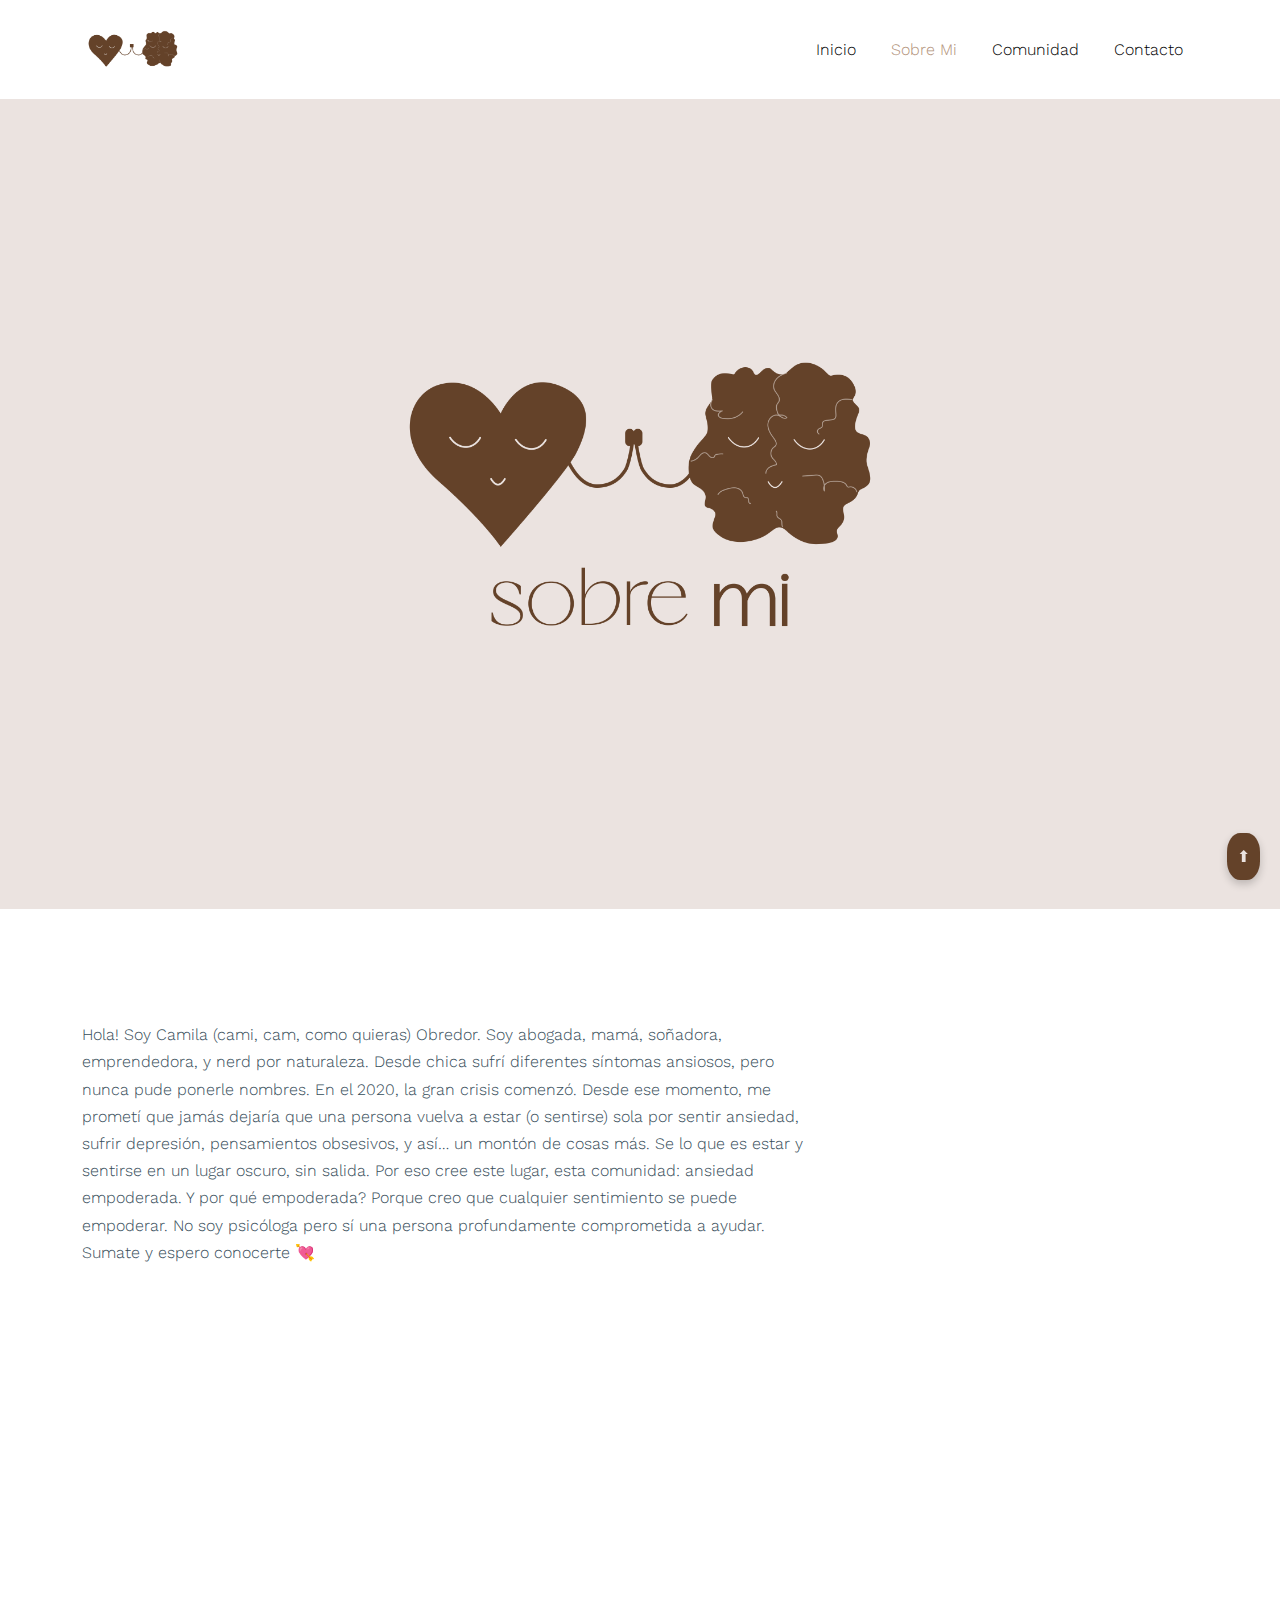
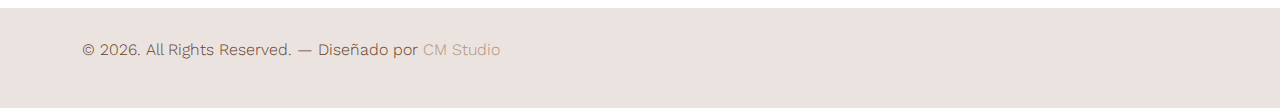
==== about.html @ 8dd6558b "first commit" ====
<!doctype html>
<html lang="en">

<head>
  <title>Ansiedad Empoderada - Sobre Mi</title>
  <meta charset="utf-8">
  <meta name="viewport" content="width=device-width, initial-scale=1, shrink-to-fit=no">

  <link href="https://fonts.googleapis.com/css?family=Work+Sans:400,700,900&display=swap" rel="stylesheet">

  <link rel="stylesheet" href="fonts/icomoon/style.css">

  <link rel="stylesheet" href="css/bootstrap.min.css">
  <link rel="stylesheet" href="css/bootstrap-datepicker.css">
  <link rel="stylesheet" href="css/jquery.fancybox.min.css">
  <link rel="stylesheet" href="css/owl.carousel.min.css">
  <link rel="stylesheet" href="css/owl.theme.default.min.css">
  <link rel="stylesheet" href="fonts/flaticon/font/flaticon.css">
  <link rel="stylesheet" href="css/aos.css">

  <link href="https://cdn.jsdelivr.net/npm/bootstrap@5.3.0-alpha1/dist/css/bootstrap.min.css" rel="stylesheet">

  <!-- MAIN CSS -->
  <link rel="stylesheet" href="css/style.css">

</head>

<body data-spy="scroll" data-target=".site-navbar-target" data-offset="300">


  <div class="site-wrap" id="home-section">

    <div class="site-mobile-menu site-navbar-target">
      <div class="site-mobile-menu-header">
        <div class="site-mobile-menu-close mt-3">
          <span class="icon-close2 js-menu-toggle"></span>
        </div>
      </div>
      <div class="site-mobile-menu-body"></div>
    </div>



    <header class="site-navbar site-navbar-target" role="banner">

      <div class="container">
        <div class="row align-items-center position-relative">

          <div class="col-3 ">
            <div class="site-logo">
              <a href="index.html" class="font-weight-bold">
                <img src="images/png_Mesa de trabajo 1 copia 5-Photoroom.png" alt="Image" class="img-fluid">
              </a>
            </div>
          </div>

          <div class="col-9  text-right">


            <span class="d-inline-block d-lg-none"><a href="#"
                class="text-white site-menu-toggle js-menu-toggle py-5 text-white"><span
                  class="icon-menu h3 text-black"></span></a></span>



            <nav class="site-navigation text-right ml-auto d-none d-lg-block" role="navigation">
              <ul class="site-menu main-menu js-clone-nav ml-auto ">
                <li><a href="index.html" class="nav-link">Inicio</a></li>
                <li class="active"><a href="about.html" class="nav-link">Sobre Mi</a></li>
                <li><a href="comunidad.html" class="nav-link">Comunidad</a></li>
                <li><a href="contact.html" class="nav-link">Contacto</a></li>
              </ul>
            </nav>
          </div>


        </div>
      </div>

    </header>

    <section class="hero">
      <img class="hero-image1" src="./images/Logo final + variables_Mesa de trabajo 1 copia 18.png" alt="">
      
    </section>
    <button id="backToTopBtn" title="Volver arriba">⬆</button>

    <div class="site-section">
      <div class="container">
        <div class="row">
          <div class="col-md-8 blog-content">
          <!--   <p class="lead">Far far away, behind the word mountains, far from the countries Vokalia and Consonantia,
              there live the blind texts. Separated they live in Bookmarksgrove right at the coast of the Semantics, a
              large language ocean.</p> -->

            <blockquote>
              <p>Hola! Soy Camila (cami, cam, como quieras) Obredor. Soy abogada, mamá, soñadora, emprendedora, y nerd por naturaleza.
                Desde chica sufrí diferentes síntomas ansiosos, pero nunca pude ponerle nombres. En el 2020, la gran crisis comenzó. Desde ese momento, me prometí que jamás dejaría que una persona vuelva a estar (o sentirse) sola por sentir ansiedad, sufrir depresión, pensamientos obsesivos, y así… un montón de cosas más. 
                Se lo que es estar y sentirse en un lugar oscuro, sin salida. Por eso cree este lugar, esta comunidad: ansiedad empoderada. Y por qué empoderada? Porque creo que cualquier sentimiento se puede empoderar. 
                No soy psicóloga pero sí una persona profundamente comprometida a ayudar. Sumate y espero conocerte 💘</p>
            </blockquote>




          </div>

            <div class="col-md-4" data-aos="fade-right" id="carouselExample" class="carousel slide" data-bs-ride="carousel">
              <div class="carousel-inner">
                <div class="carousel-item active" data-bs-interval="5000">
                  <img src="./images/fotocami2.jpeg" class="d-block w-100" alt="...">
                </div>
                <div class="carousel-item" data-bs-interval="5000">
                  <img src="./images/fotocami4.jpeg" class="d-block w-100" alt="...">
                </div>
                <div class="carousel-item" data-bs-interval="5000">
                  <img src="./images/fotocami5.jpeg" class="d-block w-100" alt="...">
                </div>
              </div>
            </div>

          </div>
        </div>
      </div>
    </div>


    <footer>
      <div class="container">
        <div class="row">
          <!--<     <div class="col-lg-3">
            <h2 class="footer-heading mb-3">Instagram</h2>
            <div class="row">
              <div class="col-4 gal_col">
                <a href="#"><img src="images/insta_1.jpg" alt="Image" class="img-fluid"></a>
              </div>
              <div class="col-4 gal_col">
                <a href="#"><img src="images/insta_2.jpg" alt="Image" class="img-fluid"></a>
              </div>
              <div class="col-4 gal_col">
                <a href="#"><img src="images/insta_3.jpg" alt="Image" class="img-fluid"></a>
              </div>
              <div class="col-4 gal_col">
                <a href="#"><img src="images/insta_4.jpg" alt="Image" class="img-fluid"></a>
              </div>
              <div class="col-4 gal_col">
                <a href="#"><img src="images/insta_5.jpg" alt="Image" class="img-fluid"></a>
              </div>
              <div class="col-4 gal_col">
                <a href="#"><img src="images/insta_6.jpg" alt="Image" class="img-fluid"></a>
              </div>
            </div>
          </div>
          <div class="col-lg-8 ml-auto">
            <div class="row">
              <div class="col-lg-6 ml-auto">
                <h2 class="footer-heading mb-4">Quick Links</h2>
                <ul class="list-unstyled">
                  <li><a href="#">About Us</a></li>
                  <li><a href="#">Testimonials</a></li>
                  <li><a href="#">Terms of Service</a></li>
                  <li><a href="#">Privacy</a></li>
                  <li><a href="#">Contact Us</a></li>
                </ul>
              </div>
              <div class="col-lg-6">
                <h2 class="footer-heading mb-4">Newsletter</h2>
                <p>Lorem ipsum dolor sit amet, consectetur adipisicing elit. Nesciunt odio iure animi ullam quam, deleniti rem!</p>
                <form action="#" class="d-flex" class="subscribe">
                  <input type="text" class="form-control mr-3" placeholder="Email">
                  <input type="submit" value="Send" class="btn btn-primary">
                </form>
              </div>
              
            </div>
          </div>
        </div>
        <div class="row pt-5 mt-5 text-center">
          <div class="col-md-12">
            <div class="border-top pt-5">
              <p>-->
          <!-- Link back to Colorlib can't be removed. Template is licensed under CC BY 3.0. -->
          <p>&copy; <script>document.write(new Date().getFullYear());</script>. All Rights Reserved. — Diseñado por <a href="https://www.cmstudio.com.ar" target="_blank" rel="noopener noreferrer" class="cm-link">CM Studio</a></p>

        </div>
      </div>

  </div>
  </div>
  </footer>

  </div>

  <script src="js/jquery-3.3.1.min.js"></script>
  <script src="js/jquery-migrate-3.0.0.js"></script>
  <script src="js/popper.min.js"></script>
  <script src="js/bootstrap.min.js"></script>
  <script src="js/owl.carousel.min.js"></script>
  <script src="js/jquery.sticky.js"></script>
  <script src="js/jquery.waypoints.min.js"></script>
  <script src="js/jquery.animateNumber.min.js"></script>
  <script src="js/jquery.fancybox.min.js"></script>
  <script src="js/jquery.stellar.min.js"></script>
  <script src="js/jquery.easing.1.3.js"></script>
  <script src="js/bootstrap-datepicker.min.js"></script>
  <script src="js/isotope.pkgd.min.js"></script>
  <script src="js/aos.js"></script>

  <script src="https://cdn.jsdelivr.net/npm/bootstrap@5.3.0-alpha1/dist/js/bootstrap.bundle.min.js"></script>


  <script src="js/main.js"></script>

</body>

</html>
---- fonts/icomoon/style.css ----
@font-face {
  font-family: 'icomoon';
  src:  url('fonts/icomoon.eot?10si43');
  src:  url('fonts/icomoon.eot?10si43#iefix') format('embedded-opentype'),
    url('fonts/icomoon.ttf?10si43') format('truetype'),
    url('fonts/icomoon.woff?10si43') format('woff'),
    url('fonts/icomoon.svg?10si43#icomoon') format('svg');
  font-weight: normal;
  font-style: normal;
}

[class^="icon-"], [class*=" icon-"] {
  /* use !important to prevent issues with browser extensions that change fonts */
  font-family: 'icomoon' !important;
  speak: none;
  font-style: normal;
  font-weight: normal;
  font-variant: normal;
  text-transform: none;
  line-height: 1;

  /* Better Font Rendering =========== */
  -webkit-font-smoothing: antialiased;
  -moz-osx-font-smoothing: grayscale;
}

.icon-asterisk:before {
  content: "\f069";
}
.icon-plus:before {
  content: "\f067";
}
.icon-question:before {
  content: "\f128";
}
.icon-minus:before {
  content: "\f068";
}
.icon-glass:before {
  content: "\f000";
}
.icon-music:before {
  content: "\f001";
}
.icon-search:before {
  content: "\f002";
}
.icon-envelope-o:before {
  content: "\f003";
}
.icon-heart:before {
  content: "\f004";
}
.icon-star:before {
  content: "\f005";
}
.icon-star-o:before {
  content: "\f006";
}
.icon-user:before {
  content: "\f007";
}
.icon-film:before {
  content: "\f008";
}
.icon-th-large:before {
  content: "\f009";
}
.icon-th:before {
  content: "\f00a";
}
.icon-th-list:before {
  content: "\f00b";
}
.icon-check:before {
  content: "\f00c";
}
.icon-close:before {
  content: "\f00d";
}
.icon-remove:before {
  content: "\f00d";
}
.icon-times:before {
  content: "\f00d";
}
.icon-search-plus:before {
  content: "\f00e";
}
.icon-search-minus:before {
  content: "\f010";
}
.icon-power-off:before {
  content: "\f011";
}
.icon-signal:before {
  content: "\f012";
}
.icon-cog:before {
  content: "\f013";
}
.icon-gear:before {
  content: "\f013";
}
.icon-trash-o:before {
  content: "\f014";
}
.icon-home:before {
  content: "\f015";
}
.icon-file-o:before {
  content: "\f016";
}
.icon-clock-o:before {
  content: "\f017";
}
.icon-road:before {
  content: "\f018";
}
.icon-download:before {
  content: "\f019";
}
.icon-arrow-circle-o-down:before {
  content: "\f01a";
}
.icon-arrow-circle-o-up:before {
  content: "\f01b";
}
.icon-inbox:before {
  content: "\f01c";
}
.icon-play-circle-o:before {
  content: "\f01d";
}
.icon-repeat:before {
  content: "\f01e";
}
.icon-rotate-right:before {
  content: "\f01e";
}
.icon-refresh:before {
  content: "\f021";
}
.icon-list-alt:before {
  content: "\f022";
}
.icon-lock:before {
  content: "\f023";
}
.icon-flag:before {
  content: "\f024";
}
.icon-headphones:before {
  content: "\f025";
}
.icon-volume-off:before {
  content: "\f026";
}
.icon-volume-down:before {
  content: "\f027";
}
.icon-volume-up:before {
  content: "\f028";
}
.icon-qrcode:before {
  content: "\f029";
}
.icon-barcode:before {
  content: "\f02a";
}
.icon-tag:before {
  content: "\f02b";
}
.icon-tags:before {
  content: "\f02c";
}
.icon-book:before {
  content: "\f02d";
}
.icon-bookmark:before {
  content: "\f02e";
}
.icon-print:before {
  content: "\f02f";
}
.icon-camera:before {
  content: "\f030";
}
.icon-font:before {
  content: "\f031";
}
.icon-bold:before {
  content: "\f032";
}
.icon-italic:before {
  content: "\f033";
}
.icon-text-height:before {
  content: "\f034";
}
.icon-text-width:before {
  content: "\f035";
}
.icon-align-left:before {
  content: "\f036";
}
.icon-align-center:before {
  content: "\f037";
}
.icon-align-right:before {
  content: "\f038";
}
.icon-align-justify:before {
  content: "\f039";
}
.icon-list:before {
  content: "\f03a";
}
.icon-dedent:before {
  content: "\f03b";
}
.icon-outdent:before {
  content: "\f03b";
}
.icon-indent:before {
  content: "\f03c";
}
.icon-video-camera:before {
  content: "\f03d";
}
.icon-image:before {
  content: "\f03e";
}
.icon-photo:before {
  content: "\f03e";
}
.icon-picture-o:before {
  content: "\f03e";
}
.icon-pencil:before {
  content: "\f040";
}
.icon-map-marker:before {
  content: "\f041";
}
.icon-adjust:before {
  content: "\f042";
}
.icon-tint:before {
  content: "\f043";
}
.icon-edit:before {
  content: "\f044";
}
.icon-pencil-square-o:before {
  content: "\f044";
}
.icon-share-square-o:before {
  content: "\f045";
}
.icon-check-square-o:before {
  content: "\f046";
}
.icon-arrows:before {
  content: "\f047";
}
.icon-step-backward:before {
  content: "\f048";
}
.icon-fast-backward:before {
  content: "\f049";
}
.icon-backward:before {
  content: "\f04a";
}
.icon-play:before {
  content: "\f04b";
}
.icon-pause:before {
  content: "\f04c";
}
.icon-stop:before {
  content: "\f04d";
}
.icon-forward:before {
  content: "\f04e";
}
.icon-fast-forward:before {
  content: "\f050";
}
.icon-step-forward:before {
  content: "\f051";
}
.icon-eject:before {
  content: "\f052";
}
.icon-chevron-left:before {
  content: "\f053";
}
.icon-chevron-right:before {
  content: "\f054";
}
.icon-plus-circle:before {
  content: "\f055";
}
.icon-minus-circle:before {
  content: "\f056";
}
.icon-times-circle:before {
  content: "\f057";
}
.icon-check-circle:before {
  content: "\f058";
}
.icon-question-circle:before {
  content: "\f059";
}
.icon-info-circle:before {
  content: "\f05a";
}
.icon-crosshairs:before {
  content: "\f05b";
}
.icon-times-circle-o:before {
  content: "\f05c";
}
.icon-check-circle-o:before {
  content: "\f05d";
}
.icon-ban:before {
  content: "\f05e";
}
.icon-arrow-left:before {
  content: "\f060";
}
.icon-arrow-right:before {
  content: "\f061";
}
.icon-arrow-up:before {
  content: "\f062";
}
.icon-arrow-down:before {
  content: "\f063";
}
.icon-mail-forward:before {
  content: "\f064";
}
.icon-share:before {
  content: "\f064";
}
.icon-expand:before {
  content: "\f065";
}
.icon-compress:before {
  content: "\f066";
}
.icon-exclamation-circle:before {
  content: "\f06a";
}
.icon-gift:before {
  content: "\f06b";
}
.icon-leaf:before {
  content: "\f06c";
}
.icon-fire:before {
  content: "\f06d";
}
.icon-eye:before {
  content: "\f06e";
}
.icon-eye-slash:before {
  content: "\f070";
}
.icon-exclamation-triangle:before {
  content: "\f071";
}
.icon-warning:before {
  content: "\f071";
}
.icon-plane:before {
  content: "\f072";
}
.icon-calendar:before {
  content: "\f073";
}
.icon-random:before {
  content: "\f074";
}
.icon-comment:before {
  content: "\f075";
}
.icon-magnet:before {
  content: "\f076";
}
.icon-chevron-up:before {
  content: "\f077";
}
.icon-chevron-down:before {
  content: "\f078";
}
.icon-retweet:before {
  content: "\f079";
}
.icon-shopping-cart:before {
  content: "\f07a";
}
.icon-folder:before {
  content: "\f07b";
}
.icon-folder-open:before {
  content: "\f07c";
}
.icon-arrows-v:before {
  content: "\f07d";
}
.icon-arrows-h:before {
  content: "\f07e";
}
.icon-bar-chart:before {
  content: "\f080";
}
.icon-bar-chart-o:before {
  content: "\f080";
}
.icon-twitter-square:before {
  content: "\f081";
}
.icon-facebook-square:before {
  content: "\f082";
}
.icon-camera-retro:before {
  content: "\f083";
}
.icon-key:before {
  content: "\f084";
}
.icon-cogs:before {
  content: "\f085";
}
.icon-gears:before {
  content: "\f085";
}
.icon-comments:before {
  content: "\f086";
}
.icon-thumbs-o-up:before {
  content: "\f087";
}
.icon-thumbs-o-down:before {
  content: "\f088";
}
.icon-star-half:before {
  content: "\f089";
}
.icon-heart-o:before {
  content: "\f08a";
}
.icon-sign-out:before {
  content: "\f08b";
}
.icon-linkedin-square:before {
  content: "\f08c";
}
.icon-thumb-tack:before {
  content: "\f08d";
}
.icon-external-link:before {
  content: "\f08e";
}
.icon-sign-in:before {
  content: "\f090";
}
.icon-trophy:before {
  content: "\f091";
}
.icon-github-square:before {
  content: "\f092";
}
.icon-upload:before {
  content: "\f093";
}
.icon-lemon-o:before {
  content: "\f094";
}
.icon-phone:before {
  content: "\f095";
}
.icon-square-o:before {
  content: "\f096";
}
.icon-bookmark-o:before {
  content: "\f097";
}
.icon-phone-square:before {
  content: "\f098";
}
.icon-twitter:before {
  content: "\f099";
}
.icon-facebook:before {
  content: "\f09a";
}
.icon-facebook-f:before {
  content: "\f09a";
}
.icon-github:before {
  content: "\f09b";
}
.icon-unlock:before {
  content: "\f09c";
}
.icon-credit-card:before {
  content: "\f09d";
}
.icon-feed:before {
  content: "\f09e";
}
.icon-rss:before {
  content: "\f09e";
}
.icon-hdd-o:before {
  content: "\f0a0";
}
.icon-bullhorn:before {
  content: "\f0a1";
}
.icon-bell-o:before {
  content: "\f0a2";
}
.icon-certificate:before {
  content: "\f0a3";
}
.icon-hand-o-right:before {
  content: "\f0a4";
}
.icon-hand-o-left:before {
  content: "\f0a5";
}
.icon-hand-o-up:before {
  content: "\f0a6";
}
.icon-hand-o-down:before {
  content: "\f0a7";
}
.icon-arrow-circle-left:before {
  content: "\f0a8";
}
.icon-arrow-circle-right:before {
  content: "\f0a9";
}
.icon-arrow-circle-up:before {
  content: "\f0aa";
}
.icon-arrow-circle-down:before {
  content: "\f0ab";
}
.icon-globe:before {
  content: "\f0ac";
}
.icon-wrench:before {
  content: "\f0ad";
}
.icon-tasks:before {
  content: "\f0ae";
}
.icon-filter:before {
  content: "\f0b0";
}
.icon-briefcase:before {
  content: "\f0b1";
}
.icon-arrows-alt:before {
  content: "\f0b2";
}
.icon-group:before {
  content: "\f0c0";
}
.icon-users:before {
  content: "\f0c0";
}
.icon-chain:before {
  content: "\f0c1";
}
.icon-link:before {
  content: "\f0c1";
}
.icon-cloud:before {
  content: "\f0c2";
}
.icon-flask:before {
  content: "\f0c3";
}
.icon-cut:before {
  content: "\f0c4";
}
.icon-scissors:before {
  content: "\f0c4";
}
.icon-copy:before {
  content: "\f0c5";
}
.icon-files-o:before {
  content: "\f0c5";
}
.icon-paperclip:before {
  content: "\f0c6";
}
.icon-floppy-o:before {
  content: "\f0c7";
}
.icon-save:before {
  content: "\f0c7";
}
.icon-square:before {
  content: "\f0c8";
}
.icon-bars:before {
  content: "\f0c9";
}
.icon-navicon:before {
  content: "\f0c9";
}
.icon-reorder:before {
  content: "\f0c9";
}
.icon-list-ul:before {
  content: "\f0ca";
}
.icon-list-ol:before {
  content: "\f0cb";
}
.icon-strikethrough:before {
  content: "\f0cc";
}
.icon-underline:before {
  content: "\f0cd";
}
.icon-table:before {
  content: "\f0ce";
}
.icon-magic:before {
  content: "\f0d0";
}
.icon-truck:before {
  content: "\f0d1";
}
.icon-pinterest:before {
  content: "\f0d2";
}
.icon-pinterest-square:before {
  content: "\f0d3";
}
.icon-google-plus-square:before {
  content: "\f0d4";
}
.icon-google-plus:before {
  content: "\f0d5";
}
.icon-money:before {
  content: "\f0d6";
}
.icon-caret-down:before {
  content: "\f0d7";
}
.icon-caret-up:before {
  content: "\f0d8";
}
.icon-caret-left:before {
  content: "\f0d9";
}
.icon-caret-right:before {
  content: "\f0da";
}
.icon-columns:before {
  content: "\f0db";
}
.icon-sort:before {
  content: "\f0dc";
}
.icon-unsorted:before {
  content: "\f0dc";
}
.icon-sort-desc:before {
  content: "\f0dd";
}
.icon-sort-down:before {
  content: "\f0dd";
}
.icon-sort-asc:before {
  content: "\f0de";
}
.icon-sort-up:before {
  content: "\f0de";
}
.icon-envelope:before {
  content: "\f0e0";
}
.icon-linkedin:before {
  content: "\f0e1";
}
.icon-rotate-left:before {
  content: "\f0e2";
}
.icon-undo:before {
  content: "\f0e2";
}
.icon-gavel:before {
  content: "\f0e3";
}
.icon-legal:before {
  content: "\f0e3";
}
.icon-dashboard:before {
  content: "\f0e4";
}
.icon-tachometer:before {
  content: "\f0e4";
}
.icon-comment-o:before {
  content: "\f0e5";
}
.icon-comments-o:before {
  content: "\f0e6";
}
.icon-bolt:before {
  content: "\f0e7";
}
.icon-flash:before {
  content: "\f0e7";
}
.icon-sitemap:before {
  content: "\f0e8";
}
.icon-umbrella:before {
  content: "\f0e9";
}
.icon-clipboard:before {
  content: "\f0ea";
}
.icon-paste:before {
  content: "\f0ea";
}
.icon-lightbulb-o:before {
  content: "\f0eb";
}
.icon-exchange:before {
  content: "\f0ec";
}
.icon-cloud-download:before {
  content: "\f0ed";
}
.icon-cloud-upload:before {
  content: "\f0ee";
}
.icon-user-md:before {
  content: "\f0f0";
}
.icon-stethoscope:before {
  content: "\f0f1";
}
.icon-suitcase:before {
  content: "\f0f2";
}
.icon-bell:before {
  content: "\f0f3";
}
.icon-coffee:before {
  content: "\f0f4";
}
.icon-cutlery:before {
  content: "\f0f5";
}
.icon-file-text-o:before {
  content: "\f0f6";
}
.icon-building-o:before {
  content: "\f0f7";
}
.icon-hospital-o:before {
  content: "\f0f8";
}
.icon-ambulance:before {
  content: "\f0f9";
}
.icon-medkit:before {
  content: "\f0fa";
}
.icon-fighter-jet:before {
  content: "\f0fb";
}
.icon-beer:before {
  content: "\f0fc";
}
.icon-h-square:before {
  content: "\f0fd";
}
.icon-plus-square:before {
  content: "\f0fe";
}
.icon-angle-double-left:before {
  content: "\f100";
}
.icon-angle-double-right:before {
  content: "\f101";
}
.icon-angle-double-up:before {
  content: "\f102";
}
.icon-angle-double-down:before {
  content: "\f103";
}
.icon-angle-left:before {
  content: "\f104";
}
.icon-angle-right:before {
  content: "\f105";
}
.icon-angle-up:before {
  content: "\f106";
}
.icon-angle-down:before {
  content: "\f107";
}
.icon-desktop:before {
  content: "\f108";
}
.icon-laptop:before {
  content: "\f109";
}
.icon-tablet:before {
  content: "\f10a";
}
.icon-mobile:before {
  content: "\f10b";
}
.icon-mobile-phone:before {
  content: "\f10b";
}
.icon-circle-o:before {
  content: "\f10c";
}
.icon-quote-left:before {
  content: "\f10d";
}
.icon-quote-right:before {
  content: "\f10e";
}
.icon-spinner:before {
  content: "\f110";
}
.icon-circle:before {
  content: "\f111";
}
.icon-mail-reply:before {
  content: "\f112";
}
.icon-reply:before {
  content: "\f112";
}
.icon-github-alt:before {
  content: "\f113";
}
.icon-folder-o:before {
  content: "\f114";
}
.icon-folder-open-o:before {
  content: "\f115";
}
.icon-smile-o:before {
  content: "\f118";
}
.icon-frown-o:before {
  content: "\f119";
}
.icon-meh-o:before {
  content: "\f11a";
}
.icon-gamepad:before {
  content: "\f11b";
}
.icon-keyboard-o:before {
  content: "\f11c";
}
.icon-flag-o:before {
  content: "\f11d";
}
.icon-flag-checkered:before {
  content: "\f11e";
}
.icon-terminal:before {
  content: "\f120";
}
.icon-code:before {
  content: "\f121";
}
.icon-mail-reply-all:before {
  content: "\f122";
}
.icon-reply-all:before {
  content: "\f122";
}
.icon-star-half-empty:before {
  content: "\f123";
}
.icon-star-half-full:before {
  content: "\f123";
}
.icon-star-half-o:before {
  content: "\f123";
}
.icon-location-arrow:before {
  content: "\f124";
}
.icon-crop:before {
  content: "\f125";
}
.icon-code-fork:before {
  content: "\f126";
}
.icon-chain-broken:before {
  content: "\f127";
}
.icon-unlink:before {
  content: "\f127";
}
.icon-info:before {
  content: "\f129";
}
.icon-exclamation:before {
  content: "\f12a";
}
.icon-superscript:before {
  content: "\f12b";
}
.icon-subscript:before {
  content: "\f12c";
}
.icon-eraser:before {
  content: "\f12d";
}
.icon-puzzle-piece:before {
  content: "\f12e";
}
.icon-microphone:before {
  content: "\f130";
}
.icon-microphone-slash:before {
  content: "\f131";
}
.icon-shield:before {
  content: "\f132";
}
.icon-calendar-o:before {
  content: "\f133";
}
.icon-fire-extinguisher:before {
  content: "\f134";
}
.icon-rocket:before {
  content: "\f135";
}
.icon-maxcdn:before {
  content: "\f136";
}
.icon-chevron-circle-left:before {
  content: "\f137";
}
.icon-chevron-circle-right:before {
  content: "\f138";
}
.icon-chevron-circle-up:before {
  content: "\f139";
}
.icon-chevron-circle-down:before {
  content: "\f13a";
}
.icon-html5:before {
  content: "\f13b";
}
.icon-css3:before {
  content: "\f13c";
}
.icon-anchor:before {
  content: "\f13d";
}
.icon-unlock-alt:before {
  content: "\f13e";
}
.icon-bullseye:before {
  content: "\f140";
}
.icon-ellipsis-h:before {
  content: "\f141";
}
.icon-ellipsis-v:before {
  content: "\f142";
}
.icon-rss-square:before {
  content: "\f143";
}
.icon-play-circle:before {
  content: "\f144";
}
.icon-ticket:before {
  content: "\f145";
}
.icon-minus-square:before {
  content: "\f146";
}
.icon-minus-square-o:before {
  content: "\f147";
}
.icon-level-up:before {
  content: "\f148";
}
.icon-level-down:before {
  content: "\f149";
}
.icon-check-square:before {
  content: "\f14a";
}
.icon-pencil-square:before {
  content: "\f14b";
}
.icon-external-link-square:before {
  content: "\f14c";
}
.icon-share-square:before {
  content: "\f14d";
}
.icon-compass:before {
  content: "\f14e";
}
.icon-caret-square-o-down:before {
  content: "\f150";
}
.icon-toggle-down:before {
  content: "\f150";
}
.icon-caret-square-o-up:before {
  content: "\f151";
}
.icon-toggle-up:before {
  content: "\f151";
}
.icon-caret-square-o-right:before {
  content: "\f152";
}
.icon-toggle-right:before {
  content: "\f152";
}
.icon-eur:before {
  content: "\f153";
}
.icon-euro:before {
  content: "\f153";
}
.icon-gbp:before {
  content: "\f154";
}
.icon-dollar:before {
  content: "\f155";
}
.icon-usd:before {
  content: "\f155";
}
.icon-inr:before {
  content: "\f156";
}
.icon-rupee:before {
  content: "\f156";
}
.icon-cny:before {
  content: "\f157";
}
.icon-jpy:before {
  content: "\f157";
}
.icon-rmb:before {
  content: "\f157";
}
.icon-yen:before {
  content: "\f157";
}
.icon-rouble:before {
  content: "\f158";
}
.icon-rub:before {
  content: "\f158";
}
.icon-ruble:before {
  content: "\f158";
}
.icon-krw:before {
  content: "\f159";
}
.icon-won:before {
  content: "\f159";
}
.icon-bitcoin:before {
  content: "\f15a";
}
.icon-btc:before {
  content: "\f15a";
}
.icon-file:before {
  content: "\f15b";
}
.icon-file-text:before {
  content: "\f15c";
}
.icon-sort-alpha-asc:before {
  content: "\f15d";
}
.icon-sort-alpha-desc:before {
  content: "\f15e";
}
.icon-sort-amount-asc:before {
  content: "\f160";
}
.icon-sort-amount-desc:before {
  content: "\f161";
}
.icon-sort-numeric-asc:before {
  content: "\f162";
}
.icon-sort-numeric-desc:before {
  content: "\f163";
}
.icon-thumbs-up:before {
  content: "\f164";
}
.icon-thumbs-down:before {
  content: "\f165";
}
.icon-youtube-square:before {
  content: "\f166";
}
.icon-youtube:before {
  content: "\f167";
}
.icon-xing:before {
  content: "\f168";
}
.icon-xing-square:before {
  content: "\f169";
}
.icon-youtube-play:before {
  content: "\f16a";
}
.icon-dropbox:before {
  content: "\f16b";
}
.icon-stack-overflow:before {
  content: "\f16c";
}
.icon-instagram:before {
  content: "\f16d";
}
.icon-flickr:before {
  content: "\f16e";
}
.icon-adn:before {
  content: "\f170";
}
.icon-bitbucket:before {
  content: "\f171";
}
.icon-bitbucket-square:before {
  content: "\f172";
}
.icon-tumblr:before {
  content: "\f173";
}
.icon-tumblr-square:before {
  content: "\f174";
}
.icon-long-arrow-down:before {
  content: "\f175";
}
.icon-long-arrow-up:before {
  content: "\f176";
}
.icon-long-arrow-left:before {
  content: "\f177";
}
.icon-long-arrow-right:before {
  content: "\f178";
}
.icon-apple:before {
  content: "\f179";
}
.icon-windows:before {
  content: "\f17a";
}
.icon-android:before {
  content: "\f17b";
}
.icon-linux:before {
  content: "\f17c";
}
.icon-dribbble:before {
  content: "\f17d";
}
.icon-skype:before {
  content: "\f17e";
}
.icon-foursquare:before {
  content: "\f180";
}
.icon-trello:before {
  content: "\f181";
}
.icon-female:before {
  content: "\f182";
}
.icon-male:before {
  content: "\f183";
}
.icon-gittip:before {
  content: "\f184";
}
.icon-gratipay:before {
  content: "\f184";
}
.icon-sun-o:before {
  content: "\f185";
}
.icon-moon-o:before {
  content: "\f186";
}
.icon-archive:before {
  content: "\f187";
}
.icon-bug:before {
  content: "\f188";
}
.icon-vk:before {
  content: "\f189";
}
.icon-weibo:before {
  content: "\f18a";
}
.icon-renren:before {
  content: "\f18b";
}
.icon-pagelines:before {
  content: "\f18c";
}
.icon-stack-exchange:before {
  content: "\f18d";
}
.icon-arrow-circle-o-right:before {
  content: "\f18e";
}
.icon-arrow-circle-o-left:before {
  content: "\f190";
}
.icon-caret-square-o-left:before {
  content: "\f191";
}
.icon-toggle-left:before {
  content: "\f191";
}
.icon-dot-circle-o:before {
  content: "\f192";
}
.icon-wheelchair:before {
  content: "\f193";
}
.icon-vimeo-square:before {
  content: "\f194";
}
.icon-try:before {
  content: "\f195";
}
.icon-turkish-lira:before {
  content: "\f195";
}
.icon-plus-square-o:before {
  content: "\f196";
}
.icon-space-shuttle:before {
  content: "\f197";
}
.icon-slack:before {
  content: "\f198";
}
.icon-envelope-square:before {
  content: "\f199";
}
.icon-wordpress:before {
  content: "\f19a";
}
.icon-openid:before {
  content: "\f19b";
}
.icon-bank:before {
  content: "\f19c";
}
.icon-institution:before {
  content: "\f19c";
}
.icon-university:before {
  content: "\f19c";
}
.icon-graduation-cap:before {
  content: "\f19d";
}
.icon-mortar-board:before {
  content: "\f19d";
}
.icon-yahoo:before {
  content: "\f19e";
}
.icon-google:before {
  content: "\f1a0";
}
.icon-reddit:before {
  content: "\f1a1";
}
.icon-reddit-square:before {
  content: "\f1a2";
}
.icon-stumbleupon-circle:before {
  content: "\f1a3";
}
.icon-stumbleupon:before {
  content: "\f1a4";
}
.icon-delicious:before {
  content: "\f1a5";
}
.icon-digg:before {
  content: "\f1a6";
}
.icon-pied-piper-pp:before {
  content: "\f1a7";
}
.icon-pied-piper-alt:before {
  content: "\f1a8";
}
.icon-drupal:before {
  content: "\f1a9";
}
.icon-joomla:before {
  content: "\f1aa";
}
.icon-language:before {
  content: "\f1ab";
}
.icon-fax:before {
  content: "\f1ac";
}
.icon-building:before {
  content: "\f1ad";
}
.icon-child:before {
  content: "\f1ae";
}
.icon-paw:before {
  content: "\f1b0";
}
.icon-spoon:before {
  content: "\f1b1";
}
.icon-cube:before {
  content: "\f1b2";
}
.icon-cubes:before {
  content: "\f1b3";
}
.icon-behance:before {
  content: "\f1b4";
}
.icon-behance-square:before {
  content: "\f1b5";
}
.icon-steam:before {
  content: "\f1b6";
}
.icon-steam-square:before {
  content: "\f1b7";
}
.icon-recycle:before {
  content: "\f1b8";
}
.icon-automobile:before {
  content: "\f1b9";
}
.icon-car:before {
  content: "\f1b9";
}
.icon-cab:before {
  content: "\f1ba";
}
.icon-taxi:before {
  content: "\f1ba";
}
.icon-tree:before {
  content: "\f1bb";
}
.icon-spotify:before {
  content: "\f1bc";
}
.icon-deviantart:before {
  content: "\f1bd";
}
.icon-soundcloud:before {
  content: "\f1be";
}
.icon-database:before {
  content: "\f1c0";
}
.icon-file-pdf-o:before {
  content: "\f1c1";
}
.icon-file-word-o:before {
  content: "\f1c2";
}
.icon-file-excel-o:before {
  content: "\f1c3";
}
.icon-file-powerpoint-o:before {
  content: "\f1c4";
}
.icon-file-image-o:before {
  content: "\f1c5";
}
.icon-file-photo-o:before {
  content: "\f1c5";
}
.icon-file-picture-o:before {
  content: "\f1c5";
}
.icon-file-archive-o:before {
  content: "\f1c6";
}
.icon-file-zip-o:before {
  content: "\f1c6";
}
.icon-file-audio-o:before {
  content: "\f1c7";
}
.icon-file-sound-o:before {
  content: "\f1c7";
}
.icon-file-movie-o:before {
  content: "\f1c8";
}
.icon-file-video-o:before {
  content: "\f1c8";
}
.icon-file-code-o:before {
  content: "\f1c9";
}
.icon-vine:before {
  content: "\f1ca";
}
.icon-codepen:before {
  content: "\f1cb";
}
.icon-jsfiddle:before {
  content: "\f1cc";
}
.icon-life-bouy:before {
  content: "\f1cd";
}
.icon-life-buoy:before {
  content: "\f1cd";
}
.icon-life-ring:before {
  content: "\f1cd";
}
.icon-life-saver:before {
  content: "\f1cd";
}
.icon-support:before {
  content: "\f1cd";
}
.icon-circle-o-notch:before {
  content: "\f1ce";
}
.icon-ra:before {
  content: "\f1d0";
}
.icon-rebel:before {
  content: "\f1d0";
}
.icon-resistance:before {
  content: "\f1d0";
}
.icon-empire:before {
  content: "\f1d1";
}
.icon-ge:before {
  content: "\f1d1";
}
.icon-git-square:before {
  content: "\f1d2";
}
.icon-git:before {
  content: "\f1d3";
}
.icon-hacker-news:before {
  content: "\f1d4";
}
.icon-y-combinator-square:before {
  content: "\f1d4";
}
.icon-yc-square:before {
  content: "\f1d4";
}
.icon-tencent-weibo:before {
  content: "\f1d5";
}
.icon-qq:before {
  content: "\f1d6";
}
.icon-wechat:before {
  content: "\f1d7";
}
.icon-weixin:before {
  content: "\f1d7";
}
.icon-paper-plane:before {
  content: "\f1d8";
}
.icon-send:before {
  content: "\f1d8";
}
.icon-paper-plane-o:before {
  content: "\f1d9";
}
.icon-send-o:before {
  content: "\f1d9";
}
.icon-history:before {
  content: "\f1da";
}
.icon-circle-thin:before {
  content: "\f1db";
}
.icon-header:before {
  content: "\f1dc";
}
.icon-paragraph:before {
  content: "\f1dd";
}
.icon-sliders:before {
  content: "\f1de";
}
.icon-share-alt:before {
  content: "\f1e0";
}
.icon-share-alt-square:before {
  content: "\f1e1";
}
.icon-bomb:before {
  content: "\f1e2";
}
.icon-futbol-o:before {
  content: "\f1e3";
}
.icon-soccer-ball-o:before {
  content: "\f1e3";
}
.icon-tty:before {
  content: "\f1e4";
}
.icon-binoculars:before {
  content: "\f1e5";
}
.icon-plug:before {
  content: "\f1e6";
}
.icon-slideshare:before {
  content: "\f1e7";
}
.icon-twitch:before {
  content: "\f1e8";
}
.icon-yelp:before {
  content: "\f1e9";
}
.icon-newspaper-o:before {
  content: "\f1ea";
}
.icon-wifi:before {
  content: "\f1eb";
}
.icon-calculator:before {
  content: "\f1ec";
}
.icon-paypal:before {
  content: "\f1ed";
}
.icon-google-wallet:before {
  content: "\f1ee";
}
.icon-cc-visa:before {
  content: "\f1f0";
}
.icon-cc-mastercard:before {
  content: "\f1f1";
}
.icon-cc-discover:before {
  content: "\f1f2";
}
.icon-cc-amex:before {
  content: "\f1f3";
}
.icon-cc-paypal:before {
  content: "\f1f4";
}
.icon-cc-stripe:before {
  content: "\f1f5";
}
.icon-bell-slash:before {
  content: "\f1f6";
}
.icon-bell-slash-o:before {
  content: "\f1f7";
}
.icon-trash:before {
  content: "\f1f8";
}
.icon-copyright:before {
  content: "\f1f9";
}
.icon-at:before {
  content: "\f1fa";
}
.icon-eyedropper:before {
  content: "\f1fb";
}
.icon-paint-brush:before {
  content: "\f1fc";
}
.icon-birthday-cake:before {
  content: "\f1fd";
}
.icon-area-chart:before {
  content: "\f1fe";
}
.icon-pie-chart:before {
  content: "\f200";
}
.icon-line-chart:before {
  content: "\f201";
}
.icon-lastfm:before {
  content: "\f202";
}
.icon-lastfm-square:before {
  content: "\f203";
}
.icon-toggle-off:before {
  content: "\f204";
}
.icon-toggle-on:before {
  content: "\f205";
}
.icon-bicycle:before {
  content: "\f206";
}
.icon-bus:before {
  content: "\f207";
}
.icon-ioxhost:before {
  content: "\f208";
}
.icon-angellist:before {
  content: "\f209";
}
.icon-cc:before {
  content: "\f20a";
}
.icon-ils:before {
  content: "\f20b";
}
.icon-shekel:before {
  content: "\f20b";
}
.icon-sheqel:before {
  content: "\f20b";
}
.icon-meanpath:before {
  content: "\f20c";
}
.icon-buysellads:before {
  content: "\f20d";
}
.icon-connectdevelop:before {
  content: "\f20e";
}
.icon-dashcube:before {
  content: "\f210";
}
.icon-forumbee:before {
  content: "\f211";
}
.icon-leanpub:before {
  content: "\f212";
}
.icon-sellsy:before {
  content: "\f213";
}
.icon-shirtsinbulk:before {
  content: "\f214";
}
.icon-simplybuilt:before {
  content: "\f215";
}
.icon-skyatlas:before {
  content: "\f216";
}
.icon-cart-plus:before {
  content: "\f217";
}
.icon-cart-arrow-down:before {
  content: "\f218";
}
.icon-diamond:before {
  content: "\f219";
}
.icon-ship:before {
  content: "\f21a";
}
.icon-user-secret:before {
  content: "\f21b";
}
.icon-motorcycle:before {
  content: "\f21c";
}
.icon-street-view:before {
  content: "\f21d";
}
.icon-heartbeat:before {
  content: "\f21e";
}
.icon-venus:before {
  content: "\f221";
}
.icon-mars:before {
  content: "\f222";
}
.icon-mercury:before {
  content: "\f223";
}
.icon-intersex:before {
  content: "\f224";
}
.icon-transgender:before {
  content: "\f224";
}
.icon-transgender-alt:before {
  content: "\f225";
}
.icon-venus-double:before {
  content: "\f226";
}
.icon-mars-double:before {
  content: "\f227";
}
.icon-venus-mars:before {
  content: "\f228";
}
.icon-mars-stroke:before {
  content: "\f229";
}
.icon-mars-stroke-v:before {
  content: "\f22a";
}
.icon-mars-stroke-h:before {
  content: "\f22b";
}
.icon-neuter:before {
  content: "\f22c";
}
.icon-genderless:before {
  content: "\f22d";
}
.icon-facebook-official:before {
  content: "\f230";
}
.icon-pinterest-p:before {
  content: "\f231";
}
.icon-whatsapp:before {
  content: "\f232";
}
.icon-server:before {
  content: "\f233";
}
.icon-user-plus:before {
  content: "\f234";
}
.icon-user-times:before {
  content: "\f235";
}
.icon-bed:before {
  content: "\f236";
}
.icon-hotel:before {
  content: "\f236";
}
.icon-viacoin:before {
  content: "\f237";
}
.icon-train:before {
  content: "\f238";
}
.icon-subway:before {
  content: "\f239";
}
.icon-medium:before {
  content: "\f23a";
}
.icon-y-combinator:before {
  content: "\f23b";
}
.icon-yc:before {
  content: "\f23b";
}
.icon-optin-monster:before {
  content: "\f23c";
}
.icon-opencart:before {
  content: "\f23d";
}
.icon-expeditedssl:before {
  content: "\f23e";
}
.icon-battery:before {
  content: "\f240";
}
.icon-battery-4:before {
  content: "\f240";
}
.icon-battery-full:before {
  content: "\f240";
}
.icon-battery-3:before {
  content: "\f241";
}
.icon-battery-three-quarters:before {
  content: "\f241";
}
.icon-battery-2:before {
  content: "\f242";
}
.icon-battery-half:before {
  content: "\f242";
}
.icon-battery-1:before {
  content: "\f243";
}
.icon-battery-quarter:before {
  content: "\f243";
}
.icon-battery-0:before {
  content: "\f244";
}
.icon-battery-empty:before {
  content: "\f244";
}
.icon-mouse-pointer:before {
  content: "\f245";
}
.icon-i-cursor:before {
  content: "\f246";
}
.icon-object-group:before {
  content: "\f247";
}
.icon-object-ungroup:before {
  content: "\f248";
}
.icon-sticky-note:before {
  content: "\f249";
}
.icon-sticky-note-o:before {
  content: "\f24a";
}
.icon-cc-jcb:before {
  content: "\f24b";
}
.icon-cc-diners-club:before {
  content: "\f24c";
}
.icon-clone:before {
  content: "\f24d";
}
.icon-balance-scale:before {
  content: "\f24e";
}
.icon-hourglass-o:before {
  content: "\f250";
}
.icon-hourglass-1:before {
  content: "\f251";
}
.icon-hourglass-start:before {
  content: "\f251";
}
.icon-hourglass-2:before {
  content: "\f252";
}
.icon-hourglass-half:before {
  content: "\f252";
}
.icon-hourglass-3:before {
  content: "\f253";
}
.icon-hourglass-end:before {
  content: "\f253";
}
.icon-hourglass:before {
  content: "\f254";
}
.icon-hand-grab-o:before {
  content: "\f255";
}
.icon-hand-rock-o:before {
  content: "\f255";
}
.icon-hand-paper-o:before {
  content: "\f256";
}
.icon-hand-stop-o:before {
  content: "\f256";
}
.icon-hand-scissors-o:before {
  content: "\f257";
}
.icon-hand-lizard-o:before {
  content: "\f258";
}
.icon-hand-spock-o:before {
  content: "\f259";
}
.icon-hand-pointer-o:before {
  content: "\f25a";
}
.icon-hand-peace-o:before {
  content: "\f25b";
}
.icon-trademark:before {
  content: "\f25c";
}
.icon-registered:before {
  content: "\f25d";
}
.icon-creative-commons:before {
  content: "\f25e";
}
.icon-gg:before {
  content: "\f260";
}
.icon-gg-circle:before {
  content: "\f261";
}
.icon-tripadvisor:before {
  content: "\f262";
}
.icon-odnoklassniki:before {
  content: "\f263";
}
.icon-odnoklassniki-square:before {
  content: "\f264";
}
.icon-get-pocket:before {
  content: "\f265";
}
.icon-wikipedia-w:before {
  content: "\f266";
}
.icon-safari:before {
  content: "\f267";
}
.icon-chrome:before {
  content: "\f268";
}
.icon-firefox:before {
  content: "\f269";
}
.icon-opera:before {
  content: "\f26a";
}
.icon-internet-explorer:before {
  content: "\f26b";
}
.icon-television:before {
  content: "\f26c";
}
.icon-tv:before {
  content: "\f26c";
}
.icon-contao:before {
  content: "\f26d";
}
.icon-500px:before {
  content: "\f26e";
}
.icon-amazon:before {
  content: "\f270";
}
.icon-calendar-plus-o:before {
  content: "\f271";
}
.icon-calendar-minus-o:before {
  content: "\f272";
}
.icon-calendar-times-o:before {
  content: "\f273";
}
.icon-calendar-check-o:before {
  content: "\f274";
}
.icon-industry:before {
  content: "\f275";
}
.icon-map-pin:before {
  content: "\f276";
}
.icon-map-signs:before {
  content: "\f277";
}
.icon-map-o:before {
  content: "\f278";
}
.icon-map:before {
  content: "\f279";
}
.icon-commenting:before {
  content: "\f27a";
}
.icon-commenting-o:before {
  content: "\f27b";
}
.icon-houzz:before {
  content: "\f27c";
}
.icon-vimeo:before {
  content: "\f27d";
}
.icon-black-tie:before {
  content: "\f27e";
}
.icon-fonticons:before {
  content: "\f280";
}
.icon-reddit-alien:before {
  content: "\f281";
}
.icon-edge:before {
  content: "\f282";
}
.icon-credit-card-alt:before {
  content: "\f283";
}
.icon-codiepie:before {
  content: "\f284";
}
.icon-modx:before {
  content: "\f285";
}
.icon-fort-awesome:before {
  content: "\f286";
}
.icon-usb:before {
  content: "\f287";
}
.icon-product-hunt:before {
  content: "\f288";
}
.icon-mixcloud:before {
  content: "\f289";
}
.icon-scribd:before {
  content: "\f28a";
}
.icon-pause-circle:before {
  content: "\f28b";
}
.icon-pause-circle-o:before {
  content: "\f28c";
}
.icon-stop-circle:before {
  content: "\f28d";
}
.icon-stop-circle-o:before {
  content: "\f28e";
}
.icon-shopping-bag:before {
  content: "\f290";
}
.icon-shopping-basket:before {
  content: "\f291";
}
.icon-hashtag:before {
  content: "\f292";
}
.icon-bluetooth:before {
  content: "\f293";
}
.icon-bluetooth-b:before {
  content: "\f294";
}
.icon-percent:before {
  content: "\f295";
}
.icon-gitlab:before {
  content: "\f296";
}
.icon-wpbeginner:before {
  content: "\f297";
}
.icon-wpforms:before {
  content: "\f298";
}
.icon-envira:before {
  content: "\f299";
}
.icon-universal-access:before {
  content: "\f29a";
}
.icon-wheelchair-alt:before {
  content: "\f29b";
}
.icon-question-circle-o:before {
  content: "\f29c";
}
.icon-blind:before {
  content: "\f29d";
}
.icon-audio-description:before {
  content: "\f29e";
}
.icon-volume-control-phone:before {
  content: "\f2a0";
}
.icon-braille:before {
  content: "\f2a1";
}
.icon-assistive-listening-systems:before {
  content: "\f2a2";
}
.icon-american-sign-language-interpreting:before {
  content: "\f2a3";
}
.icon-asl-interpreting:before {
  content: "\f2a3";
}
.icon-deaf:before {
  content: "\f2a4";
}
.icon-deafness:before {
  content: "\f2a4";
}
.icon-hard-of-hearing:before {
  content: "\f2a4";
}
.icon-glide:before {
  content: "\f2a5";
}
.icon-glide-g:before {
  content: "\f2a6";
}
.icon-sign-language:before {
  content: "\f2a7";
}
.icon-signing:before {
  content: "\f2a7";
}
.icon-low-vision:before {
  content: "\f2a8";
}
.icon-viadeo:before {
  content: "\f2a9";
}
.icon-viadeo-square:before {
  content: "\f2aa";
}
.icon-snapchat:before {
  content: "\f2ab";
}
.icon-snapchat-ghost:before {
  content: "\f2ac";
}
.icon-snapchat-square:before {
  content: "\f2ad";
}
.icon-pied-piper:before {
  content: "\f2ae";
}
.icon-first-order:before {
  content: "\f2b0";
}
.icon-yoast:before {
  content: "\f2b1";
}
.icon-themeisle:before {
  content: "\f2b2";
}
.icon-google-plus-circle:before {
  content: "\f2b3";
}
.icon-google-plus-official:before {
  content: "\f2b3";
}
.icon-fa:before {
  content: "\f2b4";
}
.icon-font-awesome:before {
  content: "\f2b4";
}
.icon-handshake-o:before {
  content: "\f2b5";
}
.icon-envelope-open:before {
  content: "\f2b6";
}
.icon-envelope-open-o:before {
  content: "\f2b7";
}
.icon-linode:before {
  content: "\f2b8";
}
.icon-address-book:before {
  content: "\f2b9";
}
.icon-address-book-o:before {
  content: "\f2ba";
}
.icon-address-card:before {
  content: "\f2bb";
}
.icon-vcard:before {
  content: "\f2bb";
}
.icon-address-card-o:before {
  content: "\f2bc";
}
.icon-vcard-o:before {
  content: "\f2bc";
}
.icon-user-circle:before {
  content: "\f2bd";
}
.icon-user-circle-o:before {
  content: "\f2be";
}
.icon-user-o:before {
  content: "\f2c0";
}
.icon-id-badge:before {
  content: "\f2c1";
}
.icon-drivers-license:before {
  content: "\f2c2";
}
.icon-id-card:before {
  content: "\f2c2";
}
.icon-drivers-license-o:before {
  content: "\f2c3";
}
.icon-id-card-o:before {
  content: "\f2c3";
}
.icon-quora:before {
  content: "\f2c4";
}
.icon-free-code-camp:before {
  content: "\f2c5";
}
.icon-telegram:before {
  content: "\f2c6";
}
.icon-thermometer:before {
  content: "\f2c7";
}
.icon-thermometer-4:before {
  content: "\f2c7";
}
.icon-thermometer-full:before {
  content: "\f2c7";
}
.icon-thermometer-3:before {
  content: "\f2c8";
}
.icon-thermometer-three-quarters:before {
  content: "\f2c8";
}
.icon-thermometer-2:before {
  content: "\f2c9";
}
.icon-thermometer-half:before {
  content: "\f2c9";
}
.icon-thermometer-1:before {
  content: "\f2ca";
}
.icon-thermometer-quarter:before {
  content: "\f2ca";
}
.icon-thermometer-0:before {
  content: "\f2cb";
}
.icon-thermometer-empty:before {
  content: "\f2cb";
}
.icon-shower:before {
  content: "\f2cc";
}
.icon-bath:before {
  content: "\f2cd";
}
.icon-bathtub:before {
  content: "\f2cd";
}
.icon-s15:before {
  content: "\f2cd";
}
.icon-podcast:before {
  content: "\f2ce";
}
.icon-window-maximize:before {
  content: "\f2d0";
}
.icon-window-minimize:before {
  content: "\f2d1";
}
.icon-window-restore:before {
  content: "\f2d2";
}
.icon-times-rectangle:before {
  content: "\f2d3";
}
.icon-window-close:before {
  content: "\f2d3";
}
.icon-times-rectangle-o:before {
  content: "\f2d4";
}
.icon-window-close-o:before {
  content: "\f2d4";
}
.icon-bandcamp:before {
  content: "\f2d5";
}
.icon-grav:before {
  content: "\f2d6";
}
.icon-etsy:before {
  content: "\f2d7";
}
.icon-imdb:before {
  content: "\f2d8";
}
.icon-ravelry:before {
  content: "\f2d9";
}
.icon-eercast:before {
  content: "\f2da";
}
.icon-microchip:before {
  content: "\f2db";
}
.icon-snowflake-o:before {
  content: "\f2dc";
}
.icon-superpowers:before {
  content: "\f2dd";
}
.icon-wpexplorer:before {
  content: "\f2de";
}
.icon-meetup:before {
  content: "\f2e0";
}
.icon-3d_rotation:before {
  content: "\e84d";
}
.icon-ac_unit:before {
  content: "\eb3b";
}
.icon-alarm:before {
  content: "\e855";
}
.icon-access_alarms:before {
  content: "\e191";
}
.icon-schedule:before {
  content: "\e8b5";
}
.icon-accessibility:before {
  content: "\e84e";
}
.icon-accessible:before {
  content: "\e914";
}
.icon-account_balance:before {
  content: "\e84f";
}
.icon-account_balance_wallet:before {
  content: "\e850";
}
.icon-account_box:before {
  content: "\e851";
}
.icon-account_circle:before {
  content: "\e853";
}
.icon-adb:before {
  content: "\e60e";
}
.icon-add:before {
  content: "\e145";
}
.icon-add_a_photo:before {
  content: "\e439";
}
.icon-alarm_add:before {
  content: "\e856";
}
.icon-add_alert:before {
  content: "\e003";
}
.icon-add_box:before {
  content: "\e146";
}
.icon-add_circle:before {
  content: "\e147";
}
.icon-control_point:before {
  content: "\e3ba";
}
.icon-add_location:before {
  content: "\e567";
}
.icon-add_shopping_cart:before {
  content: "\e854";
}
.icon-queue:before {
  content: "\e03c";
}
.icon-add_to_queue:before {
  content: "\e05c";
}
.icon-adjust2:before {
  content: "\e39e";
}
.icon-airline_seat_flat:before {
  content: "\e630";
}
.icon-airline_seat_flat_angled:before {
  content: "\e631";
}
.icon-airline_seat_individual_suite:before {
  content: "\e632";
}
.icon-airline_seat_legroom_extra:before {
  content: "\e633";
}
.icon-airline_seat_legroom_normal:before {
  content: "\e634";
}
.icon-airline_seat_legroom_reduced:before {
  content: "\e635";
}
.icon-airline_seat_recline_extra:before {
  content: "\e636";
}
.icon-airline_seat_recline_normal:before {
  content: "\e637";
}
.icon-flight:before {
  content: "\e539";
}
.icon-airplanemode_inactive:before {
  content: "\e194";
}
.icon-airplay:before {
  content: "\e055";
}
.icon-airport_shuttle:before {
  content: "\eb3c";
}
.icon-alarm_off:before {
  content: "\e857";
}
.icon-alarm_on:before {
  content: "\e858";
}
.icon-album:before {
  content: "\e019";
}
.icon-all_inclusive:before {
  content: "\eb3d";
}
.icon-all_out:before {
  content: "\e90b";
}
.icon-android2:before {
  content: "\e859";
}
.icon-announcement:before {
  content: "\e85a";
}
.icon-apps:before {
  content: "\e5c3";
}
.icon-archive2:before {
  content: "\e149";
}
.icon-arrow_back:before {
  content: "\e5c4";
}
.icon-arrow_downward:before {
  content: "\e5db";
}
.icon-arrow_drop_down:before {
  content: "\e5c5";
}
.icon-arrow_drop_down_circle:before {
  content: "\e5c6";
}
.icon-arrow_drop_up:before {
  content: "\e5c7";
}
.icon-arrow_forward:before {
  content: "\e5c8";
}
.icon-arrow_upward:before {
  content: "\e5d8";
}
.icon-art_track:before {
  content: "\e060";
}
.icon-aspect_ratio:before {
  content: "\e85b";
}
.icon-poll:before {
  content: "\e801";
}
.icon-assignment:before {
  content: "\e85d";
}
.icon-assignment_ind:before {
  content: "\e85e";
}
.icon-assignment_late:before {
  content: "\e85f";
}
.icon-assignment_return:before {
  content: "\e860";
}
.icon-assignment_returned:before {
  content: "\e861";
}
.icon-assignment_turned_in:before {
  content: "\e862";
}
.icon-assistant:before {
  content: "\e39f";
}
.icon-flag2:before {
  content: "\e153";
}
.icon-attach_file:before {
  content: "\e226";
}
.icon-attach_money:before {
  content: "\e227";
}
.icon-attachment:before {
  content: "\e2bc";
}
.icon-audiotrack:before {
  content: "\e3a1";
}
.icon-autorenew:before {
  content: "\e863";
}
.icon-av_timer:before {
  content: "\e01b";
}
.icon-backspace:before {
  content: "\e14a";
}
.icon-cloud_upload:before {
  content: "\e2c3";
}
.icon-battery_alert:before {
  content: "\e19c";
}
.icon-battery_charging_full:before {
  content: "\e1a3";
}
.icon-battery_std:before {
  content: "\e1a5";
}
.icon-battery_unknown:before {
  content: "\e1a6";
}
.icon-beach_access:before {
  content: "\eb3e";
}
.icon-beenhere:before {
  content: "\e52d";
}
.icon-block:before {
  content: "\e14b";
}
.icon-bluetooth2:before {
  content: "\e1a7";
}
.icon-bluetooth_searching:before {
  content: "\e1aa";
}
.icon-bluetooth_connected:before {
  content: "\e1a8";
}
.icon-bluetooth_disabled:before {
  content: "\e1a9";
}
.icon-blur_circular:before {
  content: "\e3a2";
}
.icon-blur_linear:before {
  content: "\e3a3";
}
.icon-blur_off:before {
  content: "\e3a4";
}
.icon-blur_on:before {
  content: "\e3a5";
}
.icon-class:before {
  content: "\e86e";
}
.icon-turned_in:before {
  content: "\e8e6";
}
.icon-turned_in_not:before {
  content: "\e8e7";
}
.icon-border_all:before {
  content: "\e228";
}
.icon-border_bottom:before {
  content: "\e229";
}
.icon-border_clear:before {
  content: "\e22a";
}
.icon-border_color:before {
  content: "\e22b";
}
.icon-border_horizontal:before {
  content: "\e22c";
}
.icon-border_inner:before {
  content: "\e22d";
}
.icon-border_left:before {
  content: "\e22e";
}
.icon-border_outer:before {
  content: "\e22f";
}
.icon-border_right:before {
  content: "\e230";
}
.icon-border_style:before {
  content: "\e231";
}
.icon-border_top:before {
  content: "\e232";
}
.icon-border_vertical:before {
  content: "\e233";
}
.icon-branding_watermark:before {
  content: "\e06b";
}
.icon-brightness_1:before {
  content: "\e3a6";
}
.icon-brightness_2:before {
  content: "\e3a7";
}
.icon-brightness_3:before {
  content: "\e3a8";
}
.icon-brightness_4:before {
  content: "\e3a9";
}
.icon-brightness_low:before {
  content: "\e1ad";
}
.icon-brightness_medium:before {
  content: "\e1ae";
}
.icon-brightness_high:before {
  content: "\e1ac";
}
.icon-brightness_auto:before {
  content: "\e1ab";
}
.icon-broken_image:before {
  content: "\e3ad";
}
.icon-brush:before {
  content: "\e3ae";
}
.icon-bubble_chart:before {
  content: "\e6dd";
}
.icon-bug_report:before {
  content: "\e868";
}
.icon-build:before {
  content: "\e869";
}
.icon-burst_mode:before {
  content: "\e43c";
}
.icon-domain:before {
  content: "\e7ee";
}
.icon-business_center:before {
  content: "\eb3f";
}
.icon-cached:before {
  content: "\e86a";
}
.icon-cake:before {
  content: "\e7e9";
}
.icon-phone2:before {
  content: "\e0cd";
}
.icon-call_end:before {
  content: "\e0b1";
}
.icon-call_made:before {
  content: "\e0b2";
}
.icon-merge_type:before {
  content: "\e252";
}
.icon-call_missed:before {
  content: "\e0b4";
}
.icon-call_missed_outgoing:before {
  content: "\e0e4";
}
.icon-call_received:before {
  content: "\e0b5";
}
.icon-call_split:before {
  content: "\e0b6";
}
.icon-call_to_action:before {
  content: "\e06c";
}
.icon-camera2:before {
  content: "\e3af";
}
.icon-photo_camera:before {
  content: "\e412";
}
.icon-camera_enhance:before {
  content: "\e8fc";
}
.icon-camera_front:before {
  content: "\e3b1";
}
.icon-camera_rear:before {
  content: "\e3b2";
}
.icon-camera_roll:before {
  content: "\e3b3";
}
.icon-cancel:before {
  content: "\e5c9";
}
.icon-redeem:before {
  content: "\e8b1";
}
.icon-card_membership:before {
  content: "\e8f7";
}
.icon-card_travel:before {
  content: "\e8f8";
}
.icon-casino:before {
  content: "\eb40";
}
.icon-cast:before {
  content: "\e307";
}
.icon-cast_connected:before {
  content: "\e308";
}
.icon-center_focus_strong:before {
  content: "\e3b4";
}
.icon-center_focus_weak:before {
  content: "\e3b5";
}
.icon-change_history:before {
  content: "\e86b";
}
.icon-chat:before {
  content: "\e0b7";
}
.icon-chat_bubble:before {
  content: "\e0ca";
}
.icon-chat_bubble_outline:before {
  content: "\e0cb";
}
.icon-check2:before {
  content: "\e5ca";
}
.icon-check_box:before {
  content: "\e834";
}
.icon-check_box_outline_blank:before {
  content: "\e835";
}
.icon-check_circle:before {
  content: "\e86c";
}
.icon-navigate_before:before {
  content: "\e408";
}
.icon-navigate_next:before {
  content: "\e409";
}
.icon-child_care:before {
  content: "\eb41";
}
.icon-child_friendly:before {
  content: "\eb42";
}
.icon-chrome_reader_mode:before {
  content: "\e86d";
}
.icon-close2:before {
  content: "\e5cd";
}
.icon-clear_all:before {
  content: "\e0b8";
}
.icon-closed_caption:before {
  content: "\e01c";
}
.icon-wb_cloudy:before {
  content: "\e42d";
}
.icon-cloud_circle:before {
  content: "\e2be";
}
.icon-cloud_done:before {
  content: "\e2bf";
}
.icon-cloud_download:before {
  content: "\e2c0";
}
.icon-cloud_off:before {
  content: "\e2c1";
}
.icon-cloud_queue:before {
  content: "\e2c2";
}
.icon-code2:before {
  content: "\e86f";
}
.icon-photo_library:before {
  content: "\e413";
}
.icon-collections_bookmark:before {
  content: "\e431";
}
.icon-palette:before {
  content: "\e40a";
}
.icon-colorize:before {
  content: "\e3b8";
}
.icon-comment2:before {
  content: "\e0b9";
}
.icon-compare:before {
  content: "\e3b9";
}
.icon-compare_arrows:before {
  content: "\e915";
}
.icon-laptop2:before {
  content: "\e31e";
}
.icon-confirmation_number:before {
  content: "\e638";
}
.icon-contact_mail:before {
  content: "\e0d0";
}
.icon-contact_phone:before {
  content: "\e0cf";
}
.icon-contacts:before {
  content: "\e0ba";
}
.icon-content_copy:before {
  content: "\e14d";
}
.icon-content_cut:before {
  content: "\e14e";
}
.icon-content_paste:before {
  content: "\e14f";
}
.icon-control_point_duplicate:before {
  content: "\e3bb";
}
.icon-copyright2:before {
  content: "\e90c";
}
.icon-mode_edit:before {
  content: "\e254";
}
.icon-create_new_folder:before {
  content: "\e2cc";
}
.icon-payment:before {
  content: "\e8a1";
}
.icon-crop2:before {
  content: "\e3be";
}
.icon-crop_16_9:before {
  content: "\e3bc";
}
.icon-crop_3_2:before {
  content: "\e3bd";
}
.icon-crop_landscape:before {
  content: "\e3c3";
}
.icon-crop_7_5:before {
  content: "\e3c0";
}
.icon-crop_din:before {
  content: "\e3c1";
}
.icon-crop_free:before {
  content: "\e3c2";
}
.icon-crop_original:before {
  content: "\e3c4";
}
.icon-crop_portrait:before {
  content: "\e3c5";
}
.icon-crop_rotate:before {
  content: "\e437";
}
.icon-crop_square:before {
  content: "\e3c6";
}
.icon-dashboard2:before {
  content: "\e871";
}
.icon-data_usage:before {
  content: "\e1af";
}
.icon-date_range:before {
  content: "\e916";
}
.icon-dehaze:before {
  content: "\e3c7";
}
.icon-delete:before {
  content: "\e872";
}
.icon-delete_forever:before {
  content: "\e92b";
}
.icon-delete_sweep:before {
  content: "\e16c";
}
.icon-description:before {
  content: "\e873";
}
.icon-desktop_mac:before {
  content: "\e30b";
}
.icon-desktop_windows:before {
  content: "\e30c";
}
.icon-details:before {
  content: "\e3c8";
}
.icon-developer_board:before {
  content: "\e30d";
}
.icon-developer_mode:before {
  content: "\e1b0";
}
.icon-device_hub:before {
  content: "\e335";
}
.icon-phonelink:before {
  content: "\e326";
}
.icon-devices_other:before {
  content: "\e337";
}
.icon-dialer_sip:before {
  content: "\e0bb";
}
.icon-dialpad:before {
  content: "\e0bc";
}
.icon-directions:before {
  content: "\e52e";
}
.icon-directions_bike:before {
  content: "\e52f";
}
.icon-directions_boat:before {
  content: "\e532";
}
.icon-directions_bus:before {
  content: "\e530";
}
.icon-directions_car:before {
  content: "\e531";
}
.icon-directions_railway:before {
  content: "\e534";
}
.icon-directions_run:before {
  content: "\e566";
}
.icon-directions_transit:before {
  content: "\e535";
}
.icon-directions_walk:before {
  content: "\e536";
}
.icon-disc_full:before {
  content: "\e610";
}
.icon-dns:before {
  content: "\e875";
}
.icon-not_interested:before {
  content: "\e033";
}
.icon-do_not_disturb_alt:before {
  content: "\e611";
}
.icon-do_not_disturb_off:before {
  content: "\e643";
}
.icon-remove_circle:before {
  content: "\e15c";
}
.icon-dock:before {
  content: "\e30e";
}
.icon-done:before {
  content: "\e876";
}
.icon-done_all:before {
  content: "\e877";
}
.icon-donut_large:before {
  content: "\e917";
}
.icon-donut_small:before {
  content: "\e918";
}
.icon-drafts:before {
  content: "\e151";
}
.icon-drag_handle:before {
  content: "\e25d";
}
.icon-time_to_leave:before {
  content: "\e62c";
}
.icon-dvr:before {
  content: "\e1b2";
}
.icon-edit_location:before {
  content: "\e568";
}
.icon-eject2:before {
  content: "\e8fb";
}
.icon-markunread:before {
  content: "\e159";
}
.icon-enhanced_encryption:before {
  content: "\e63f";
}
.icon-equalizer:before {
  content: "\e01d";
}
.icon-error:before {
  content: "\e000";
}
.icon-error_outline:before {
  content: "\e001";
}
.icon-euro_symbol:before {
  content: "\e926";
}
.icon-ev_station:before {
  content: "\e56d";
}
.icon-insert_invitation:before {
  content: "\e24f";
}
.icon-event_available:before {
  content: "\e614";
}
.icon-event_busy:before {
  content: "\e615";
}
.icon-event_note:before {
  content: "\e616";
}
.icon-event_seat:before {
  content: "\e903";
}
.icon-exit_to_app:before {
  content: "\e879";
}
.icon-expand_less:before {
  content: "\e5ce";
}
.icon-expand_more:before {
  content: "\e5cf";
}
.icon-explicit:before {
  content: "\e01e";
}
.icon-explore:before {
  content: "\e87a";
}
.icon-exposure:before {
  content: "\e3ca";
}
.icon-exposure_neg_1:before {
  content: "\e3cb";
}
.icon-exposure_neg_2:before {
  content: "\e3cc";
}
.icon-exposure_plus_1:before {
  content: "\e3cd";
}
.icon-exposure_plus_2:before {
  content: "\e3ce";
}
.icon-exposure_zero:before {
  content: "\e3cf";
}
.icon-extension:before {
  content: "\e87b";
}
.icon-face:before {
  content: "\e87c";
}
.icon-fast_forward:before {
  content: "\e01f";
}
.icon-fast_rewind:before {
  content: "\e020";
}
.icon-favorite:before {
  content: "\e87d";
}
.icon-favorite_border:before {
  content: "\e87e";
}
.icon-featured_play_list:before {
  content: "\e06d";
}
.icon-featured_video:before {
  content: "\e06e";
}
.icon-sms_failed:before {
  content: "\e626";
}
.icon-fiber_dvr:before {
  content: "\e05d";
}
.icon-fiber_manual_record:before {
  content: "\e061";
}
.icon-fiber_new:before {
  content: "\e05e";
}
.icon-fiber_pin:before {
  content: "\e06a";
}
.icon-fiber_smart_record:before {
  content: "\e062";
}
.icon-get_app:before {
  content: "\e884";
}
.icon-file_upload:before {
  content: "\e2c6";
}
.icon-filter2:before {
  content: "\e3d3";
}
.icon-filter_1:before {
  content: "\e3d0";
}
.icon-filter_2:before {
  content: "\e3d1";
}
.icon-filter_3:before {
  content: "\e3d2";
}
.icon-filter_4:before {
  content: "\e3d4";
}
.icon-filter_5:before {
  content: "\e3d5";
}
.icon-filter_6:before {
  content: "\e3d6";
}
.icon-filter_7:before {
  content: "\e3d7";
}
.icon-filter_8:before {
  content: "\e3d8";
}
.icon-filter_9:before {
  content: "\e3d9";
}
.icon-filter_9_plus:before {
  content: "\e3da";
}
.icon-filter_b_and_w:before {
  content: "\e3db";
}
.icon-filter_center_focus:before {
  content: "\e3dc";
}
.icon-filter_drama:before {
  content: "\e3dd";
}
.icon-filter_frames:before {
  content: "\e3de";
}
.icon-terrain:before {
  content: "\e564";
}
.icon-filter_list:before {
  content: "\e152";
}
.icon-filter_none:before {
  content: "\e3e0";
}
.icon-filter_tilt_shift:before {
  content: "\e3e2";
}
.icon-filter_vintage:before {
  content: "\e3e3";
}
.icon-find_in_page:before {
  content: "\e880";
}
.icon-find_replace:before {
  content: "\e881";
}
.icon-fingerprint:before {
  content: "\e90d";
}
.icon-first_page:before {
  content: "\e5dc";
}
.icon-fitness_center:before {
  content: "\eb43";
}
.icon-flare:before {
  content: "\e3e4";
}
.icon-flash_auto:before {
  content: "\e3e5";
}
.icon-flash_off:before {
  content: "\e3e6";
}
.icon-flash_on:before {
  content: "\e3e7";
}
.icon-flight_land:before {
  content: "\e904";
}
.icon-flight_takeoff:before {
  content: "\e905";
}
.icon-flip:before {
  content: "\e3e8";
}
.icon-flip_to_back:before {
  content: "\e882";
}
.icon-flip_to_front:before {
  content: "\e883";
}
.icon-folder2:before {
  content: "\e2c7";
}
.icon-folder_open:before {
  content: "\e2c8";
}
.icon-folder_shared:before {
  content: "\e2c9";
}
.icon-folder_special:before {
  content: "\e617";
}
.icon-font_download:before {
  content: "\e167";
}
.icon-format_align_center:before {
  content: "\e234";
}
.icon-format_align_justify:before {
  content: "\e235";
}
.icon-format_align_left:before {
  content: "\e236";
}
.icon-format_align_right:before {
  content: "\e237";
}
.icon-format_bold:before {
  content: "\e238";
}
.icon-format_clear:before {
  content: "\e239";
}
.icon-format_color_fill:before {
  content: "\e23a";
}
.icon-format_color_reset:before {
  content: "\e23b";
}
.icon-format_color_text:before {
  content: "\e23c";
}
.icon-format_indent_decrease:before {
  content: "\e23d";
}
.icon-format_indent_increase:before {
  content: "\e23e";
}
.icon-format_italic:before {
  content: "\e23f";
}
.icon-format_line_spacing:before {
  content: "\e240";
}
.icon-format_list_bulleted:before {
  content: "\e241";
}
.icon-format_list_numbered:before {
  content: "\e242";
}
.icon-format_paint:before {
  content: "\e243";
}
.icon-format_quote:before {
  content: "\e244";
}
.icon-format_shapes:before {
  content: "\e25e";
}
.icon-format_size:before {
  content: "\e245";
}
.icon-format_strikethrough:before {
  content: "\e246";
}
.icon-format_textdirection_l_to_r:before {
  content: "\e247";
}
.icon-format_textdirection_r_to_l:before {
  content: "\e248";
}
.icon-format_underlined:before {
  content: "\e249";
}
.icon-question_answer:before {
  content: "\e8af";
}
.icon-forward2:before {
  content: "\e154";
}
.icon-forward_10:before {
  content: "\e056";
}
.icon-forward_30:before {
  content: "\e057";
}
.icon-forward_5:before {
  content: "\e058";
}
.icon-free_breakfast:before {
  content: "\eb44";
}
.icon-fullscreen:before {
  content: "\e5d0";
}
.icon-fullscreen_exit:before {
  content: "\e5d1";
}
.icon-functions:before {
  content: "\e24a";
}
.icon-g_translate:before {
  content: "\e927";
}
.icon-games:before {
  content: "\e021";
}
.icon-gavel2:before {
  content: "\e90e";
}
.icon-gesture:before {
  content: "\e155";
}
.icon-gif:before {
  content: "\e908";
}
.icon-goat:before {
  content: "\e900";
}
.icon-golf_course:before {
  content: "\eb45";
}
.icon-my_location:before {
  content: "\e55c";
}
.icon-location_searching:before {
  content: "\e1b7";
}
.icon-location_disabled:before {
  content: "\e1b6";
}
.icon-star2:before {
  content: "\e838";
}
.icon-gradient:before {
  content: "\e3e9";
}
.icon-grain:before {
  content: "\e3ea";
}
.icon-graphic_eq:before {
  content: "\e1b8";
}
.icon-grid_off:before {
  content: "\e3eb";
}
.icon-grid_on:before {
  content: "\e3ec";
}
.icon-people:before {
  content: "\e7fb";
}
.icon-group_add:before {
  content: "\e7f0";
}
.icon-group_work:before {
  content: "\e886";
}
.icon-hd:before {
  content: "\e052";
}
.icon-hdr_off:before {
  content: "\e3ed";
}
.icon-hdr_on:before {
  content: "\e3ee";
}
.icon-hdr_strong:before {
  content: "\e3f1";
}
.icon-hdr_weak:before {
  content: "\e3f2";
}
.icon-headset:before {
  content: "\e310";
}
.icon-headset_mic:before {
  content: "\e311";
}
.icon-healing:before {
  content: "\e3f3";
}
.icon-hearing:before {
  content: "\e023";
}
.icon-help:before {
  content: "\e887";
}
.icon-help_outline:before {
  content: "\e8fd";
}
.icon-high_quality:before {
  content: "\e024";
}
.icon-highlight:before {
  content: "\e25f";
}
.icon-highlight_off:before {
  content: "\e888";
}
.icon-restore:before {
  content: "\e8b3";
}
.icon-home2:before {
  content: "\e88a";
}
.icon-hot_tub:before {
  content: "\eb46";
}
.icon-local_hotel:before {
  content: "\e549";
}
.icon-hourglass_empty:before {
  content: "\e88b";
}
.icon-hourglass_full:before {
  content: "\e88c";
}
.icon-http:before {
  content: "\e902";
}
.icon-lock2:before {
  content: "\e897";
}
.icon-photo2:before {
  content: "\e410";
}
.icon-image_aspect_ratio:before {
  content: "\e3f5";
}
.icon-import_contacts:before {
  content: "\e0e0";
}
.icon-import_export:before {
  content: "\e0c3";
}
.icon-important_devices:before {
  content: "\e912";
}
.icon-inbox2:before {
  content: "\e156";
}
.icon-indeterminate_check_box:before {
  content: "\e909";
}
.icon-info2:before {
  content: "\e88e";
}
.icon-info_outline:before {
  content: "\e88f";
}
.icon-input:before {
  content: "\e890";
}
.icon-insert_comment:before {
  content: "\e24c";
}
.icon-insert_drive_file:before {
  content: "\e24d";
}
.icon-tag_faces:before {
  content: "\e420";
}
.icon-link2:before {
  content: "\e157";
}
.icon-invert_colors:before {
  content: "\e891";
}
.icon-invert_colors_off:before {
  content: "\e0c4";
}
.icon-iso:before {
  content: "\e3f6";
}
.icon-keyboard:before {
  content: "\e312";
}
.icon-keyboard_arrow_down:before {
  content: "\e313";
}
.icon-keyboard_arrow_left:before {
  content: "\e314";
}
.icon-keyboard_arrow_right:before {
  content: "\e315";
}
.icon-keyboard_arrow_up:before {
  content: "\e316";
}
.icon-keyboard_backspace:before {
  content: "\e317";
}
.icon-keyboard_capslock:before {
  content: "\e318";
}
.icon-keyboard_hide:before {
  content: "\e31a";
}
.icon-keyboard_return:before {
  content: "\e31b";
}
.icon-keyboard_tab:before {
  content: "\e31c";
}
.icon-keyboard_voice:before {
  content: "\e31d";
}
.icon-kitchen:before {
  content: "\eb47";
}
.icon-label:before {
  content: "\e892";
}
.icon-label_outline:before {
  content: "\e893";
}
.icon-language2:before {
  content: "\e894";
}
.icon-laptop_chromebook:before {
  content: "\e31f";
}
.icon-laptop_mac:before {
  content: "\e320";
}
.icon-laptop_windows:before {
  content: "\e321";
}
.icon-last_page:before {
  content: "\e5dd";
}
.icon-open_in_new:before {
  content: "\e89e";
}
.icon-layers:before {
  content: "\e53b";
}
.icon-layers_clear:before {
  content: "\e53c";
}
.icon-leak_add:before {
  content: "\e3f8";
}
.icon-leak_remove:before {
  content: "\e3f9";
}
.icon-lens:before {
  content: "\e3fa";
}
.icon-library_books:before {
  content: "\e02f";
}
.icon-library_music:before {
  content: "\e030";
}
.icon-lightbulb_outline:before {
  content: "\e90f";
}
.icon-line_style:before {
  content: "\e919";
}
.icon-line_weight:before {
  content: "\e91a";
}
.icon-linear_scale:before {
  content: "\e260";
}
.icon-linked_camera:before {
  content: "\e438";
}
.icon-list2:before {
  content: "\e896";
}
.icon-live_help:before {
  content: "\e0c6";
}
.icon-live_tv:before {
  content: "\e639";
}
.icon-local_play:before {
  content: "\e553";
}
.icon-local_airport:before {
  content: "\e53d";
}
.icon-local_atm:before {
  content: "\e53e";
}
.icon-local_bar:before {
  content: "\e540";
}
.icon-local_cafe:before {
  content: "\e541";
}
.icon-local_car_wash:before {
  content: "\e542";
}
.icon-local_convenience_store:before {
  content: "\e543";
}
.icon-restaurant_menu:before {
  content: "\e561";
}
.icon-local_drink:before {
  content: "\e544";
}
.icon-local_florist:before {
  content: "\e545";
}
.icon-local_gas_station:before {
  content: "\e546";
}
.icon-shopping_cart:before {
  content: "\e8cc";
}
.icon-local_hospital:before {
  content: "\e548";
}
.icon-local_laundry_service:before {
  content: "\e54a";
}
.icon-local_library:before {
  content: "\e54b";
}
.icon-local_mall:before {
  content: "\e54c";
}
.icon-theaters:before {
  content: "\e8da";
}
.icon-local_offer:before {
  content: "\e54e";
}
.icon-local_parking:before {
  content: "\e54f";
}
.icon-local_pharmacy:before {
  content: "\e550";
}
.icon-local_pizza:before {
  content: "\e552";
}
.icon-print2:before {
  content: "\e8ad";
}
.icon-local_shipping:before {
  content: "\e558";
}
.icon-local_taxi:before {
  content: "\e559";
}
.icon-location_city:before {
  content: "\e7f1";
}
.icon-location_off:before {
  content: "\e0c7";
}
.icon-room:before {
  content: "\e8b4";
}
.icon-lock_open:before {
  content: "\e898";
}
.icon-lock_outline:before {
  content: "\e899";
}
.icon-looks:before {
  content: "\e3fc";
}
.icon-looks_3:before {
  content: "\e3fb";
}
.icon-looks_4:before {
  content: "\e3fd";
}
.icon-looks_5:before {
  content: "\e3fe";
}
.icon-looks_6:before {
  content: "\e3ff";
}
.icon-looks_one:before {
  content: "\e400";
}
.icon-looks_two:before {
  content: "\e401";
}
.icon-sync:before {
  content: "\e627";
}
.icon-loupe:before {
  content: "\e402";
}
.icon-low_priority:before {
  content: "\e16d";
}
.icon-loyalty:before {
  content: "\e89a";
}
.icon-mail_outline:before {
  content: "\e0e1";
}
.icon-map2:before {
  content: "\e55b";
}
.icon-markunread_mailbox:before {
  content: "\e89b";
}
.icon-memory:before {
  content: "\e322";
}
.icon-menu:before {
  content: "\e5d2";
}
.icon-message:before {
  content: "\e0c9";
}
.icon-mic:before {
  content: "\e029";
}
.icon-mic_none:before {
  content: "\e02a";
}
.icon-mic_off:before {
  content: "\e02b";
}
.icon-mms:before {
  content: "\e618";
}
.icon-mode_comment:before {
  content: "\e253";
}
.icon-monetization_on:before {
  content: "\e263";
}
.icon-money_off:before {
  content: "\e25c";
}
.icon-monochrome_photos:before {
  content: "\e403";
}
.icon-mood_bad:before {
  content: "\e7f3";
}
.icon-more:before {
  content: "\e619";
}
.icon-more_horiz:before {
  content: "\e5d3";
}
.icon-more_vert:before {
  content: "\e5d4";
}
.icon-motorcycle2:before {
  content: "\e91b";
}
.icon-mouse:before {
  content: "\e323";
}
.icon-move_to_inbox:before {
  content: "\e168";
}
.icon-movie_creation:before {
  content: "\e404";
}
.icon-movie_filter:before {
  content: "\e43a";
}
.icon-multiline_chart:before {
  content: "\e6df";
}
.icon-music_note:before {
  content: "\e405";
}
.icon-music_video:before {
  content: "\e063";
}
.icon-nature:before {
  content: "\e406";
}
.icon-nature_people:before {
  content: "\e407";
}
.icon-navigation:before {
  content: "\e55d";
}
.icon-near_me:before {
  content: "\e569";
}
.icon-network_cell:before {
  content: "\e1b9";
}
.icon-network_check:before {
  content: "\e640";
}
.icon-network_locked:before {
  content: "\e61a";
}
.icon-network_wifi:before {
  content: "\e1ba";
}
.icon-new_releases:before {
  content: "\e031";
}
.icon-next_week:before {
  content: "\e16a";
}
.icon-nfc:before {
  content: "\e1bb";
}
.icon-no_encryption:before {
  content: "\e641";
}
.icon-signal_cellular_no_sim:before {
  content: "\e1ce";
}
.icon-note:before {
  content: "\e06f";
}
.icon-note_add:before {
  content: "\e89c";
}
.icon-notifications:before {
  content: "\e7f4";
}
.icon-notifications_active:before {
  content: "\e7f7";
}
.icon-notifications_none:before {
  content: "\e7f5";
}
.icon-notifications_off:before {
  content: "\e7f6";
}
.icon-notifications_paused:before {
  content: "\e7f8";
}
.icon-offline_pin:before {
  content: "\e90a";
}
.icon-ondemand_video:before {
  content: "\e63a";
}
.icon-opacity:before {
  content: "\e91c";
}
.icon-open_in_browser:before {
  content: "\e89d";
}
.icon-open_with:before {
  content: "\e89f";
}
.icon-pages:before {
  content: "\e7f9";
}
.icon-pageview:before {
  content: "\e8a0";
}
.icon-pan_tool:before {
  content: "\e925";
}
.icon-panorama:before {
  content: "\e40b";
}
.icon-radio_button_unchecked:before {
  content: "\e836";
}
.icon-panorama_horizontal:before {
  content: "\e40d";
}
.icon-panorama_vertical:before {
  content: "\e40e";
}
.icon-panorama_wide_angle:before {
  content: "\e40f";
}
.icon-party_mode:before {
  content: "\e7fa";
}
.icon-pause2:before {
  content: "\e034";
}
.icon-pause_circle_filled:before {
  content: "\e035";
}
.icon-pause_circle_outline:before {
  content: "\e036";
}
.icon-people_outline:before {
  content: "\e7fc";
}
.icon-perm_camera_mic:before {
  content: "\e8a2";
}
.icon-perm_contact_calendar:before {
  content: "\e8a3";
}
.icon-perm_data_setting:before {
  content: "\e8a4";
}
.icon-perm_device_information:before {
  content: "\e8a5";
}
.icon-person_outline:before {
  content: "\e7ff";
}
.icon-perm_media:before {
  content: "\e8a7";
}
.icon-perm_phone_msg:before {
  content: "\e8a8";
}
.icon-perm_scan_wifi:before {
  content: "\e8a9";
}
.icon-person:before {
  content: "\e7fd";
}
.icon-person_add:before {
  content: "\e7fe";
}
.icon-person_pin:before {
  content: "\e55a";
}
.icon-person_pin_circle:before {
  content: "\e56a";
}
.icon-personal_video:before {
  content: "\e63b";
}
.icon-pets:before {
  content: "\e91d";
}
.icon-phone_android:before {
  content: "\e324";
}
.icon-phone_bluetooth_speaker:before {
  content: "\e61b";
}
.icon-phone_forwarded:before {
  content: "\e61c";
}
.icon-phone_in_talk:before {
  content: "\e61d";
}
.icon-phone_iphone:before {
  content: "\e325";
}
.icon-phone_locked:before {
  content: "\e61e";
}
.icon-phone_missed:before {
  content: "\e61f";
}
.icon-phone_paused:before {
  content: "\e620";
}
.icon-phonelink_erase:before {
  content: "\e0db";
}
.icon-phonelink_lock:before {
  content: "\e0dc";
}
.icon-phonelink_off:before {
  content: "\e327";
}
.icon-phonelink_ring:before {
  content: "\e0dd";
}
.icon-phonelink_setup:before {
  content: "\e0de";
}
.icon-photo_album:before {
  content: "\e411";
}
.icon-photo_filter:before {
  content: "\e43b";
}
.icon-photo_size_select_actual:before {
  content: "\e432";
}
.icon-photo_size_select_large:before {
  content: "\e433";
}
.icon-photo_size_select_small:before {
  content: "\e434";
}
.icon-picture_as_pdf:before {
  content: "\e415";
}
.icon-picture_in_picture:before {
  content: "\e8aa";
}
.icon-picture_in_picture_alt:before {
  content: "\e911";
}
.icon-pie_chart:before {
  content: "\e6c4";
}
.icon-pie_chart_outlined:before {
  content: "\e6c5";
}
.icon-pin_drop:before {
  content: "\e55e";
}
.icon-play_arrow:before {
  content: "\e037";
}
.icon-play_circle_filled:before {
  content: "\e038";
}
.icon-play_circle_outline:before {
  content: "\e039";
}
.icon-play_for_work:before {
  content: "\e906";
}
.icon-playlist_add:before {
  content: "\e03b";
}
.icon-playlist_add_check:before {
  content: "\e065";
}
.icon-playlist_play:before {
  content: "\e05f";
}
.icon-plus_one:before {
  content: "\e800";
}
.icon-polymer:before {
  content: "\e8ab";
}
.icon-pool:before {
  content: "\eb48";
}
.icon-portable_wifi_off:before {
  content: "\e0ce";
}
.icon-portrait:before {
  content: "\e416";
}
.icon-power:before {
  content: "\e63c";
}
.icon-power_input:before {
  content: "\e336";
}
.icon-power_settings_new:before {
  content: "\e8ac";
}
.icon-pregnant_woman:before {
  content: "\e91e";
}
.icon-present_to_all:before {
  content: "\e0df";
}
.icon-priority_high:before {
  content: "\e645";
}
.icon-public:before {
  content: "\e80b";
}
.icon-publish:before {
  content: "\e255";
}
.icon-queue_music:before {
  content: "\e03d";
}
.icon-queue_play_next:before {
  content: "\e066";
}
.icon-radio:before {
  content: "\e03e";
}
.icon-radio_button_checked:before {
  content: "\e837";
}
.icon-rate_review:before {
  content: "\e560";
}
.icon-receipt:before {
  content: "\e8b0";
}
.icon-recent_actors:before {
  content: "\e03f";
}
.icon-record_voice_over:before {
  content: "\e91f";
}
.icon-redo:before {
  content: "\e15a";
}
.icon-refresh2:before {
  content: "\e5d5";
}
.icon-remove2:before {
  content: "\e15b";
}
.icon-remove_circle_outline:before {
  content: "\e15d";
}
.icon-remove_from_queue:before {
  content: "\e067";
}
.icon-visibility:before {
  content: "\e8f4";
}
.icon-remove_shopping_cart:before {
  content: "\e928";
}
.icon-reorder2:before {
  content: "\e8fe";
}
.icon-repeat2:before {
  content: "\e040";
}
.icon-repeat_one:before {
  content: "\e041";
}
.icon-replay:before {
  content: "\e042";
}
.icon-replay_10:before {
  content: "\e059";
}
.icon-replay_30:before {
  content: "\e05a";
}
.icon-replay_5:before {
  content: "\e05b";
}
.icon-reply2:before {
  content: "\e15e";
}
.icon-reply_all:before {
  content: "\e15f";
}
.icon-report:before {
  content: "\e160";
}
.icon-warning2:before {
  content: "\e002";
}
.icon-restaurant:before {
  content: "\e56c";
}
.icon-restore_page:before {
  content: "\e929";
}
.icon-ring_volume:before {
  content: "\e0d1";
}
.icon-room_service:before {
  content: "\eb49";
}
.icon-rotate_90_degrees_ccw:before {
  content: "\e418";
}
.icon-rotate_left:before {
  content: "\e419";
}
.icon-rotate_right:before {
  content: "\e41a";
}
.icon-rounded_corner:before {
  content: "\e920";
}
.icon-router:before {
  content: "\e328";
}
.icon-rowing:before {
  content: "\e921";
}
.icon-rss_feed:before {
  content: "\e0e5";
}
.icon-rv_hookup:before {
  content: "\e642";
}
.icon-satellite:before {
  content: "\e562";
}
.icon-save2:before {
  content: "\e161";
}
.icon-scanner:before {
  content: "\e329";
}
.icon-school:before {
  content: "\e80c";
}
.icon-screen_lock_landscape:before {
  content: "\e1be";
}
.icon-screen_lock_portrait:before {
  content: "\e1bf";
}
.icon-screen_lock_rotation:before {
  content: "\e1c0";
}
.icon-screen_rotation:before {
  content: "\e1c1";
}
.icon-screen_share:before {
  content: "\e0e2";
}
.icon-sd_storage:before {
  content: "\e1c2";
}
.icon-search2:before {
  content: "\e8b6";
}
.icon-security:before {
  content: "\e32a";
}
.icon-select_all:before {
  content: "\e162";
}
.icon-send2:before {
  content: "\e163";
}
.icon-sentiment_dissatisfied:before {
  content: "\e811";
}
.icon-sentiment_neutral:before {
  content: "\e812";
}
.icon-sentiment_satisfied:before {
  content: "\e813";
}
.icon-sentiment_very_dissatisfied:before {
  content: "\e814";
}
.icon-sentiment_very_satisfied:before {
  content: "\e815";
}
.icon-settings:before {
  content: "\e8b8";
}
.icon-settings_applications:before {
  content: "\e8b9";
}
.icon-settings_backup_restore:before {
  content: "\e8ba";
}
.icon-settings_bluetooth:before {
  content: "\e8bb";
}
.icon-settings_brightness:before {
  content: "\e8bd";
}
.icon-settings_cell:before {
  content: "\e8bc";
}
.icon-settings_ethernet:before {
  content: "\e8be";
}
.icon-settings_input_antenna:before {
  content: "\e8bf";
}
.icon-settings_input_composite:before {
  content: "\e8c1";
}
.icon-settings_input_hdmi:before {
  content: "\e8c2";
}
.icon-settings_input_svideo:before {
  content: "\e8c3";
}
.icon-settings_overscan:before {
  content: "\e8c4";
}
.icon-settings_phone:before {
  content: "\e8c5";
}
.icon-settings_power:before {
  content: "\e8c6";
}
.icon-settings_remote:before {
  content: "\e8c7";
}
.icon-settings_system_daydream:before {
  content: "\e1c3";
}
.icon-settings_voice:before {
  content: "\e8c8";
}
.icon-share2:before {
  content: "\e80d";
}
.icon-shop:before {
  content: "\e8c9";
}
.icon-shop_two:before {
  content: "\e8ca";
}
.icon-shopping_basket:before {
  content: "\e8cb";
}
.icon-short_text:before {
  content: "\e261";
}
.icon-show_chart:before {
  content: "\e6e1";
}
.icon-shuffle:before {
  content: "\e043";
}
.icon-signal_cellular_4_bar:before {
  content: "\e1c8";
}
.icon-signal_cellular_connected_no_internet_4_bar:before {
  content: "\e1cd";
}
.icon-signal_cellular_null:before {
  content: "\e1cf";
}
.icon-signal_cellular_off:before {
  content: "\e1d0";
}
.icon-signal_wifi_4_bar:before {
  content: "\e1d8";
}
.icon-signal_wifi_4_bar_lock:before {
  content: "\e1d9";
}
.icon-signal_wifi_off:before {
  content: "\e1da";
}
.icon-sim_card:before {
  content: "\e32b";
}
.icon-sim_card_alert:before {
  content: "\e624";
}
.icon-skip_next:before {
  content: "\e044";
}
.icon-skip_previous:before {
  content: "\e045";
}
.icon-slideshow:before {
  content: "\e41b";
}
.icon-slow_motion_video:before {
  content: "\e068";
}
.icon-stay_primary_portrait:before {
  content: "\e0d6";
}
.icon-smoke_free:before {
  content: "\eb4a";
}
.icon-smoking_rooms:before {
  content: "\eb4b";
}
.icon-textsms:before {
  content: "\e0d8";
}
.icon-snooze:before {
  content: "\e046";
}
.icon-sort2:before {
  content: "\e164";
}
.icon-sort_by_alpha:before {
  content: "\e053";
}
.icon-spa:before {
  content: "\eb4c";
}
.icon-space_bar:before {
  content: "\e256";
}
.icon-speaker:before {
  content: "\e32d";
}
.icon-speaker_group:before {
  content: "\e32e";
}
.icon-speaker_notes:before {
  content: "\e8cd";
}
.icon-speaker_notes_off:before {
  content: "\e92a";
}
.icon-speaker_phone:before {
  content: "\e0d2";
}
.icon-spellcheck:before {
  content: "\e8ce";
}
.icon-star_border:before {
  content: "\e83a";
}
.icon-star_half:before {
  content: "\e839";
}
.icon-stars:before {
  content: "\e8d0";
}
.icon-stay_primary_landscape:before {
  content: "\e0d5";
}
.icon-stop2:before {
  content: "\e047";
}
.icon-stop_screen_share:before {
  content: "\e0e3";
}
.icon-storage:before {
  content: "\e1db";
}
.icon-store_mall_directory:before {
  content: "\e563";
}
.icon-straighten:before {
  content: "\e41c";
}
.icon-streetview:before {
  content: "\e56e";
}
.icon-strikethrough_s:before {
  content: "\e257";
}
.icon-style:before {
  content: "\e41d";
}
.icon-subdirectory_arrow_left:before {
  content: "\e5d9";
}
.icon-subdirectory_arrow_right:before {
  content: "\e5da";
}
.icon-subject:before {
  content: "\e8d2";
}
.icon-subscriptions:before {
  content: "\e064";
}
.icon-subtitles:before {
  content: "\e048";
}
.icon-subway2:before {
  content: "\e56f";
}
.icon-supervisor_account:before {
  content: "\e8d3";
}
.icon-surround_sound:before {
  content: "\e049";
}
.icon-swap_calls:before {
  content: "\e0d7";
}
.icon-swap_horiz:before {
  content: "\e8d4";
}
.icon-swap_vert:before {
  content: "\e8d5";
}
.icon-swap_vertical_circle:before {
  content: "\e8d6";
}
.icon-switch_camera:before {
  content: "\e41e";
}
.icon-switch_video:before {
  content: "\e41f";
}
.icon-sync_disabled:before {
  content: "\e628";
}
.icon-sync_problem:before {
  content: "\e629";
}
.icon-system_update:before {
  content: "\e62a";
}
.icon-system_update_alt:before {
  content: "\e8d7";
}
.icon-tab:before {
  content: "\e8d8";
}
.icon-tab_unselected:before {
  content: "\e8d9";
}
.icon-tablet2:before {
  content: "\e32f";
}
.icon-tablet_android:before {
  content: "\e330";
}
.icon-tablet_mac:before {
  content: "\e331";
}
.icon-tap_and_play:before {
  content: "\e62b";
}
.icon-text_fields:before {
  content: "\e262";
}
.icon-text_format:before {
  content: "\e165";
}
.icon-texture:before {
  content: "\e421";
}
.icon-thumb_down:before {
  content: "\e8db";
}
.icon-thumb_up:before {
  content: "\e8dc";
}
.icon-thumbs_up_down:before {
  content: "\e8dd";
}
.icon-timelapse:before {
  content: "\e422";
}
.icon-timeline:before {
  content: "\e922";
}
.icon-timer:before {
  content: "\e425";
}
.icon-timer_10:before {
  content: "\e423";
}
.icon-timer_3:before {
  content: "\e424";
}
.icon-timer_off:before {
  content: "\e426";
}
.icon-title:before {
  content: "\e264";
}
.icon-toc:before {
  content: "\e8de";
}
.icon-today:before {
  content: "\e8df";
}
.icon-toll:before {
  content: "\e8e0";
}
.icon-tonality:before {
  content: "\e427";
}
.icon-touch_app:before {
  content: "\e913";
}
.icon-toys:before {
  content: "\e332";
}
.icon-track_changes:before {
  content: "\e8e1";
}
.icon-traffic:before {
  content: "\e565";
}
.icon-train2:before {
  content: "\e570";
}
.icon-tram:before {
  content: "\e571";
}
.icon-transfer_within_a_station:before {
  content: "\e572";
}
.icon-transform:before {
  content: "\e428";
}
.icon-translate:before {
  content: "\e8e2";
}
.icon-trending_down:before {
  content: "\e8e3";
}
.icon-trending_flat:before {
  content: "\e8e4";
}
.icon-trending_up:before {
  content: "\e8e5";
}
.icon-tune:before {
  content: "\e429";
}
.icon-tv2:before {
  content: "\e333";
}
.icon-unarchive:before {
  content: "\e169";
}
.icon-undo2:before {
  content: "\e166";
}
.icon-unfold_less:before {
  content: "\e5d6";
}
.icon-unfold_more:before {
  content: "\e5d7";
}
.icon-update:before {
  content: "\e923";
}
.icon-usb2:before {
  content: "\e1e0";
}
.icon-verified_user:before {
  content: "\e8e8";
}
.icon-vertical_align_bottom:before {
  content: "\e258";
}
.icon-vertical_align_center:before {
  content: "\e259";
}
.icon-vertical_align_top:before {
  content: "\e25a";
}
.icon-vibration:before {
  content: "\e62d";
}
.icon-video_call:before {
  content: "\e070";
}
.icon-video_label:before {
  content: "\e071";
}
.icon-video_library:before {
  content: "\e04a";
}
.icon-videocam:before {
  content: "\e04b";
}
.icon-videocam_off:before {
  content: "\e04c";
}
.icon-videogame_asset:before {
  content: "\e338";
}
.icon-view_agenda:before {
  content: "\e8e9";
}
.icon-view_array:before {
  content: "\e8ea";
}
.icon-view_carousel:before {
  content: "\e8eb";
}
.icon-view_column:before {
  content: "\e8ec";
}
.icon-view_comfy:before {
  content: "\e42a";
}
.icon-view_compact:before {
  content: "\e42b";
}
.icon-view_day:before {
  content: "\e8ed";
}
.icon-view_headline:before {
  content: "\e8ee";
}
.icon-view_list:before {
  content: "\e8ef";
}
.icon-view_module:before {
  content: "\e8f0";
}
.icon-view_quilt:before {
  content: "\e8f1";
}
.icon-view_stream:before {
  content: "\e8f2";
}
.icon-view_week:before {
  content: "\e8f3";
}
.icon-vignette:before {
  content: "\e435";
}
.icon-visibility_off:before {
  content: "\e8f5";
}
.icon-voice_chat:before {
  content: "\e62e";
}
.icon-voicemail:before {
  content: "\e0d9";
}
.icon-volume_down:before {
  content: "\e04d";
}
.icon-volume_mute:before {
  content: "\e04e";
}
.icon-volume_off:before {
  content: "\e04f";
}
.icon-volume_up:before {
  content: "\e050";
}
.icon-vpn_key:before {
  content: "\e0da";
}
.icon-vpn_lock:before {
  content: "\e62f";
}
.icon-wallpaper:before {
  content: "\e1bc";
}
.icon-watch:before {
  content: "\e334";
}
.icon-watch_later:before {
  content: "\e924";
}
.icon-wb_auto:before {
  content: "\e42c";
}
.icon-wb_incandescent:before {
  content: "\e42e";
}
.icon-wb_iridescent:before {
  content: "\e436";
}
.icon-wb_sunny:before {
  content: "\e430";
}
.icon-wc:before {
  content: "\e63d";
}
.icon-web:before {
  content: "\e051";
}
.icon-web_asset:before {
  content: "\e069";
}
.icon-weekend:before {
  content: "\e16b";
}
.icon-whatshot:before {
  content: "\e80e";
}
.icon-widgets:before {
  content: "\e1bd";
}
.icon-wifi2:before {
  content: "\e63e";
}
.icon-wifi_lock:before {
  content: "\e1e1";
}
.icon-wifi_tethering:before {
  content: "\e1e2";
}
.icon-work:before {
  content: "\e8f9";
}
.icon-wrap_text:before {
  content: "\e25b";
}
.icon-youtube_searched_for:before {
  content: "\e8fa";
}
.icon-zoom_in:before {
  content: "\e8ff";
}
.icon-zoom_out:before {
  content: "\e901";
}
.icon-zoom_out_map:before {
  content: "\e56b";
}
---- fonts/flaticon/font/flaticon.css ----
/*
  	Flaticon icon font: Flaticon
  	Creation date: 23/07/2019 22:03
  	*/

@font-face {
  font-family: "Flaticon";
  src: url("./Flaticon.eot");
  src: url("./Flaticon.eot?#iefix") format("embedded-opentype"),
       url("./Flaticon.woff2") format("woff2"),
       url("./Flaticon.woff") format("woff"),
       url("./Flaticon.ttf") format("truetype"),
       url("./Flaticon.svg#Flaticon") format("svg");
  font-weight: normal;
  font-style: normal;
}

@media screen and (-webkit-min-device-pixel-ratio:0) {
  @font-face {
    font-family: "Flaticon";
    src: url("./Flaticon.svg#Flaticon") format("svg");
  }
}

[class^="flaticon-"]:before, [class*=" flaticon-"]:before,
[class^="flaticon-"]:after, [class*=" flaticon-"]:after {   
  font-family: Flaticon;
        font-weight: normal;
  font-variant: normal;
  text-transform: none;
  line-height: 1;

  /* Better Font Rendering =========== */
  -webkit-font-smoothing: antialiased;
  -moz-osx-font-smoothing: grayscale;
}

.flaticon-scissors:before { content: "\f100"; }
.flaticon-beard:before { content: "\f101"; }
.flaticon-bald:before { content: "\f102"; }
.flaticon-hair-spray:before { content: "\f103"; }
.flaticon-hair:before { content: "\f104"; }
.flaticon-barber-shop:before { content: "\f105"; }
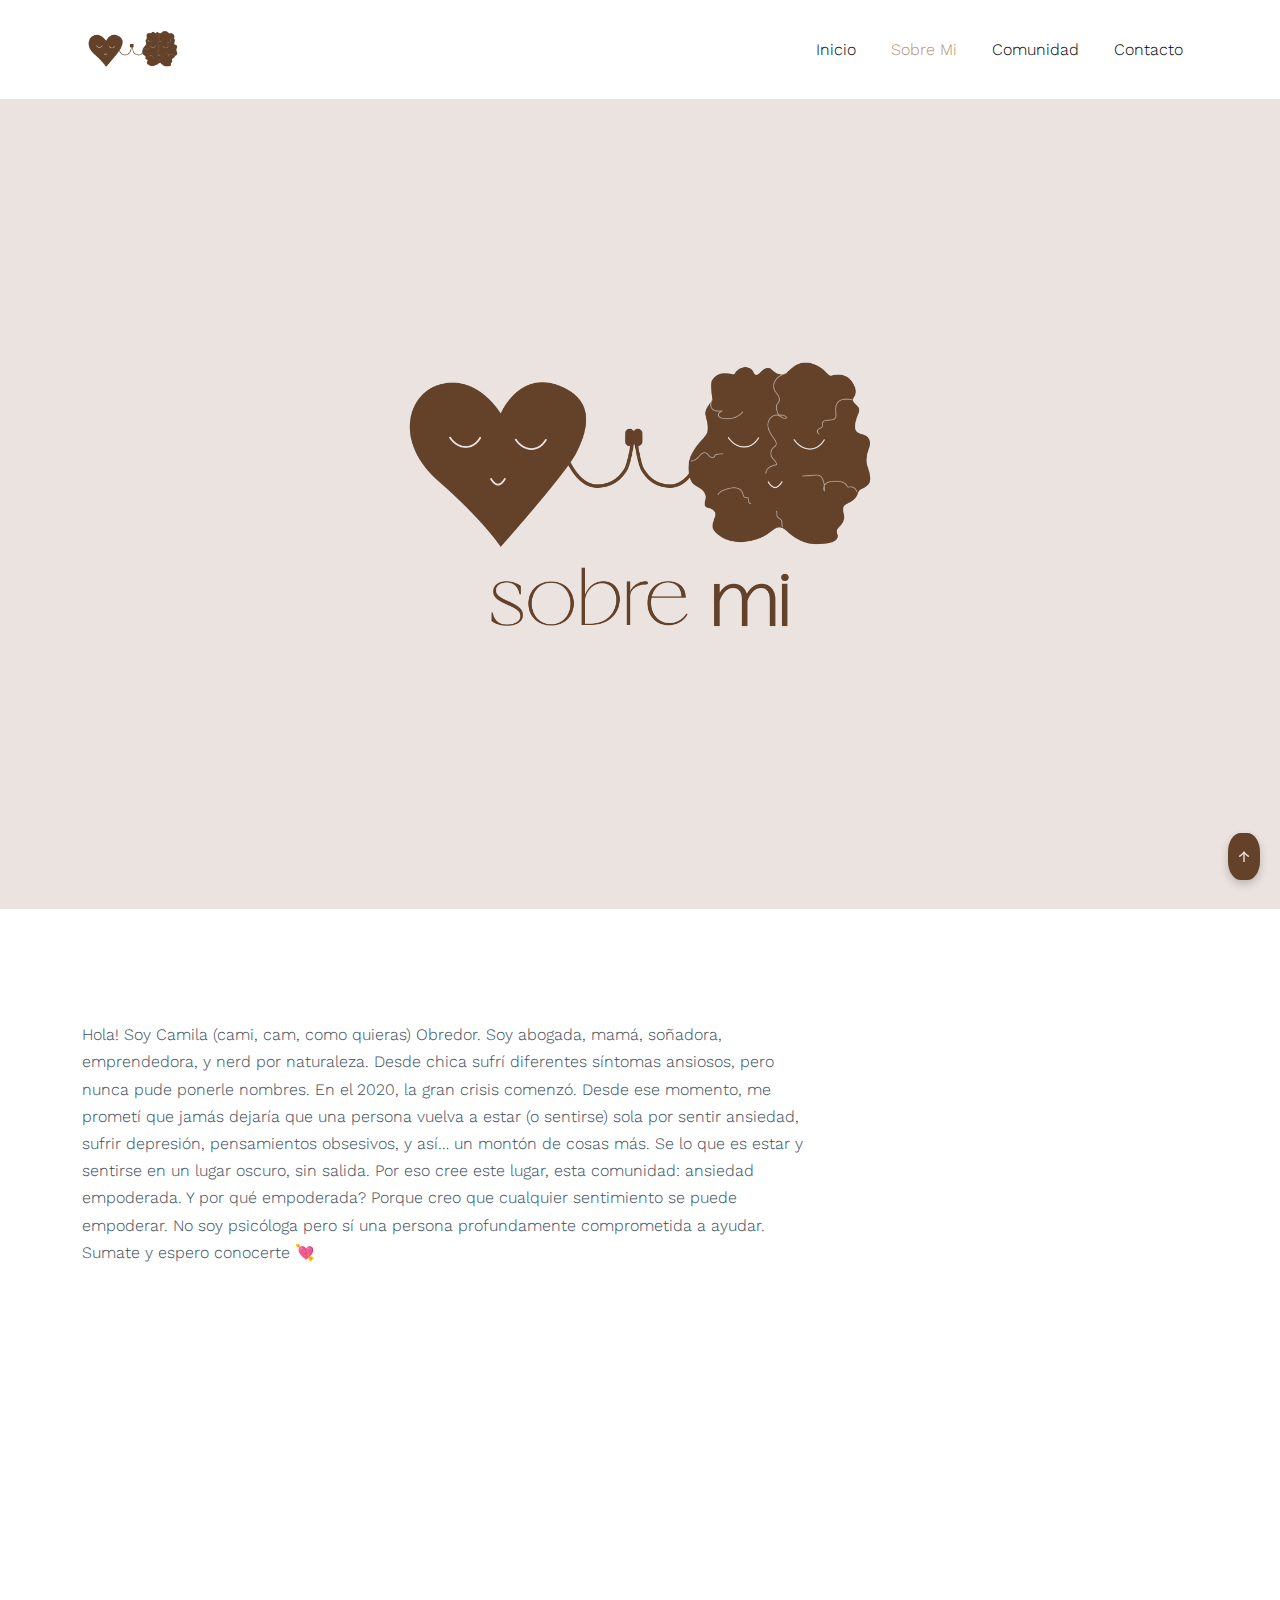
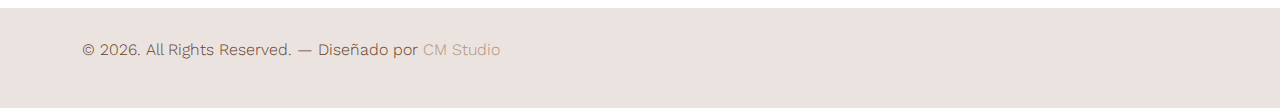
==== commit a0867e74: "segundo commit" ====
--- a/about.html
+++ b/about.html
@@ -83,7 +83,7 @@
       <img class="hero-image1" src="./images/Logo final + variables_Mesa de trabajo 1 copia 18.png" alt="">
       
     </section>
-    <button id="backToTopBtn" title="Volver arriba">⬆</button>
+    <button id="backToTopBtn" title="Volver arriba">↑</button>
 
     <div class="site-section">
       <div class="container">
--- a/css/style.css
+++ b/css/style.css
@@ -2696,69 +2696,98 @@
 
 /* Estilo específico para el enlace del footer */
 footer .cm-link {
-  color: var(--beige); /* Cambia el color por el que desees */
-  text-decoration: none; /* Opcional, si no quieres subrayado */
+  color: var(--beige);
+  /* Cambia el color por el que desees */
+  text-decoration: none;
+  /* Opcional, si no quieres subrayado */
 }
 
 /* Opcional: cambiar el color al pasar el ratón */
 footer .cm-link:hover {
-  color: var(--marron); /* Color al pasar el ratón */
-  text-decoration: underline; /* Subrayado solo al hacer hover */
+  color: var(--marron);
+  /* Color al pasar el ratón */
+  text-decoration: underline;
+  /* Subrayado solo al hacer hover */
 }
 
 
 #backToTopBtn {
-  position: fixed; /* Fijo en la pantalla */
-  bottom: 20px;    /* Espacio desde la parte inferior */
-  right: 20px;     /* Espacio desde la parte derecha */
-  z-index: 99;     /* Asegura que el botón esté por encima de otros elementos */
-  background-color: var(--marron); /* Color de fondo */
-  color: var(--blanco);    /* Color del texto */
-  border: none;    /* Sin borde */
-  padding: 10px;   /* Tamaño del botón */
-  border-radius: 40%; /* Forma circular */
-  cursor: pointer; /* Cambia el cursor cuando pasa sobre el botón */
-  box-shadow: 0px 4px 8px rgba(0, 0, 0, 0.2); /* Sombra para que destaque */
+  position: fixed;
+  /* Fijo en la pantalla */
+  bottom: 20px;
+  /* Espacio desde la parte inferior */
+  right: 20px;
+  /* Espacio desde la parte derecha */
+  z-index: 99;
+  /* Asegura que el botón esté por encima de otros elementos */
+  background-color: var(--marron);
+  /* Color de fondo */
+  color: var(--blanco);
+  /* Color del texto */
+  border: none;
+  /* Sin borde */
+  padding: 10px;
+  /* Tamaño del botón */
+  border-radius: 40%;
+  /* Forma circular */
+  cursor: pointer;
+  /* Cambia el cursor cuando pasa sobre el botón */
+  box-shadow: 0px 4px 8px rgba(0, 0, 0, 0.2);
+  /* Sombra para que destaque */
 }
 
 #backToTopBtn:hover {
-  background-color: var(--beige); /* Cambia de color al pasar el cursor */
+  background-color: var(--beige);
+  /* Cambia de color al pasar el cursor */
 }
 
 
 /* Estilos para el hero */
 .hero {
-  height: 90vh; /* Hero ocupa toda la altura de la ventana */
-  display: flex; /* Usamos flexbox para centrar */
-  justify-content: center; /* Centrar horizontalmente */
-  align-items: center; /* Centrar verticalmente */
-  background-color: var(--blanco); /* Color de fondo, ajustable */
+  height: 90vh;
+  /* Hero ocupa toda la altura de la ventana */
+  display: flex;
+  /* Usamos flexbox para centrar */
+  justify-content: center;
+  /* Centrar horizontalmente */
+  align-items: center;
+  /* Centrar verticalmente */
+  background-color: var(--blanco);
+  /* Color de fondo, ajustable */
 }
 
 /* Estilos para la imagen */
 .hero-image {
-  max-width: 60%; /* Se ajusta al tamaño de la pantalla */
-  height: auto; /* Mantiene la proporción */
-  object-fit: cover; /* Ajusta la imagen si es necesario */
+  max-width: 60%;
+  /* Se ajusta al tamaño de la pantalla */
+  height: auto;
+  /* Mantiene la proporción */
+  object-fit: cover;
+  /* Ajusta la imagen si es necesario */
 }
 
 
 .hero-image1 {
-  max-width: 50%; /* Se ajusta al tamaño de la pantalla */
-  height: auto; /* Mantiene la proporción */
-  object-fit: cover; /* Ajusta la imagen si es necesario */
+  max-width: 50%;
+  /* Se ajusta al tamaño de la pantalla */
+  height: auto;
+  /* Mantiene la proporción */
+  object-fit: cover;
+  /* Ajusta la imagen si es necesario */
 }
 
 @media (max-width: 768px) {
 
- .hero-image {
-  max-width: 300px !important;
- }
- .hero-image1 {
-  max-width: 300px !important;
- }
- .carousel-item {
-  max-width: 330px;
- }
- 
+  .hero-image {
+    max-width: 300px !important;
+  }
+
+  .hero-image1 {
+    max-width: 300px !important;
+  }
+
+  .carousel-item {
+    max-width: 330px;
+  }
+
 }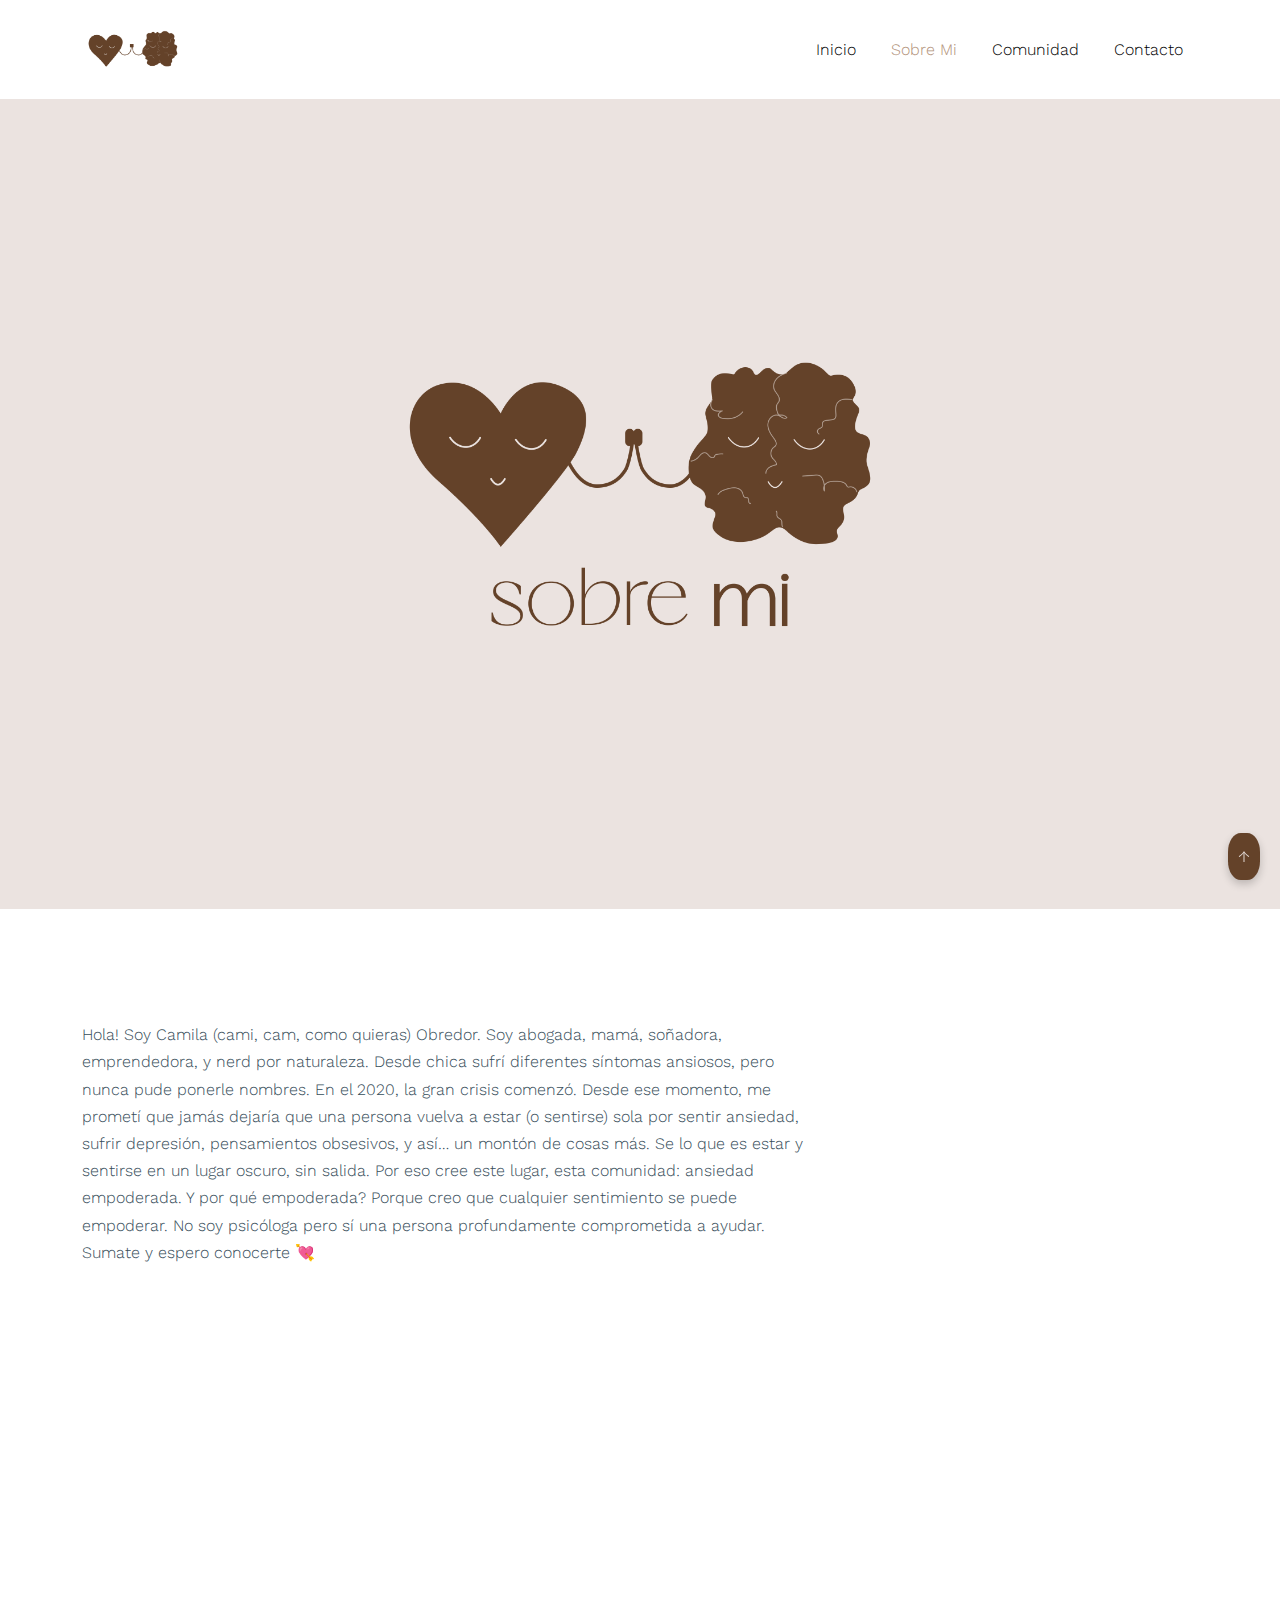
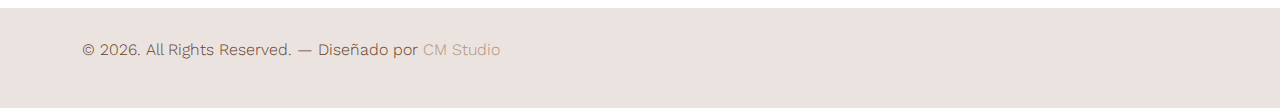
==== commit 4f1bb026: "tercer comit" ====
--- a/about.html
+++ b/about.html
@@ -22,6 +22,7 @@
 
   <!-- MAIN CSS -->
   <link rel="stylesheet" href="css/style.css">
+  <link rel="icon" href="./images/logo1.png" type="image/png">
 
 </head>
 
@@ -63,7 +64,7 @@
 
 
 
-            <nav class="site-navigation text-right ml-auto d-none d-lg-block" role="navigation">
+            <nav id="navbar"  class="site-navigation text-right ml-auto d-none d-lg-block" role="navigation">
               <ul class="site-menu main-menu js-clone-nav ml-auto ">
                 <li><a href="index.html" class="nav-link">Inicio</a></li>
                 <li class="active"><a href="about.html" class="nav-link">Sobre Mi</a></li>
@@ -83,7 +84,7 @@
       <img class="hero-image1" src="./images/Logo final + variables_Mesa de trabajo 1 copia 18.png" alt="">
       
     </section>
-    <button id="backToTopBtn" title="Volver arriba">↑</button>
+    <a  href="#navbar"  id="backToTopBtn" title="Volver arriba">↑</a>
 
     <div class="site-section">
       <div class="container">
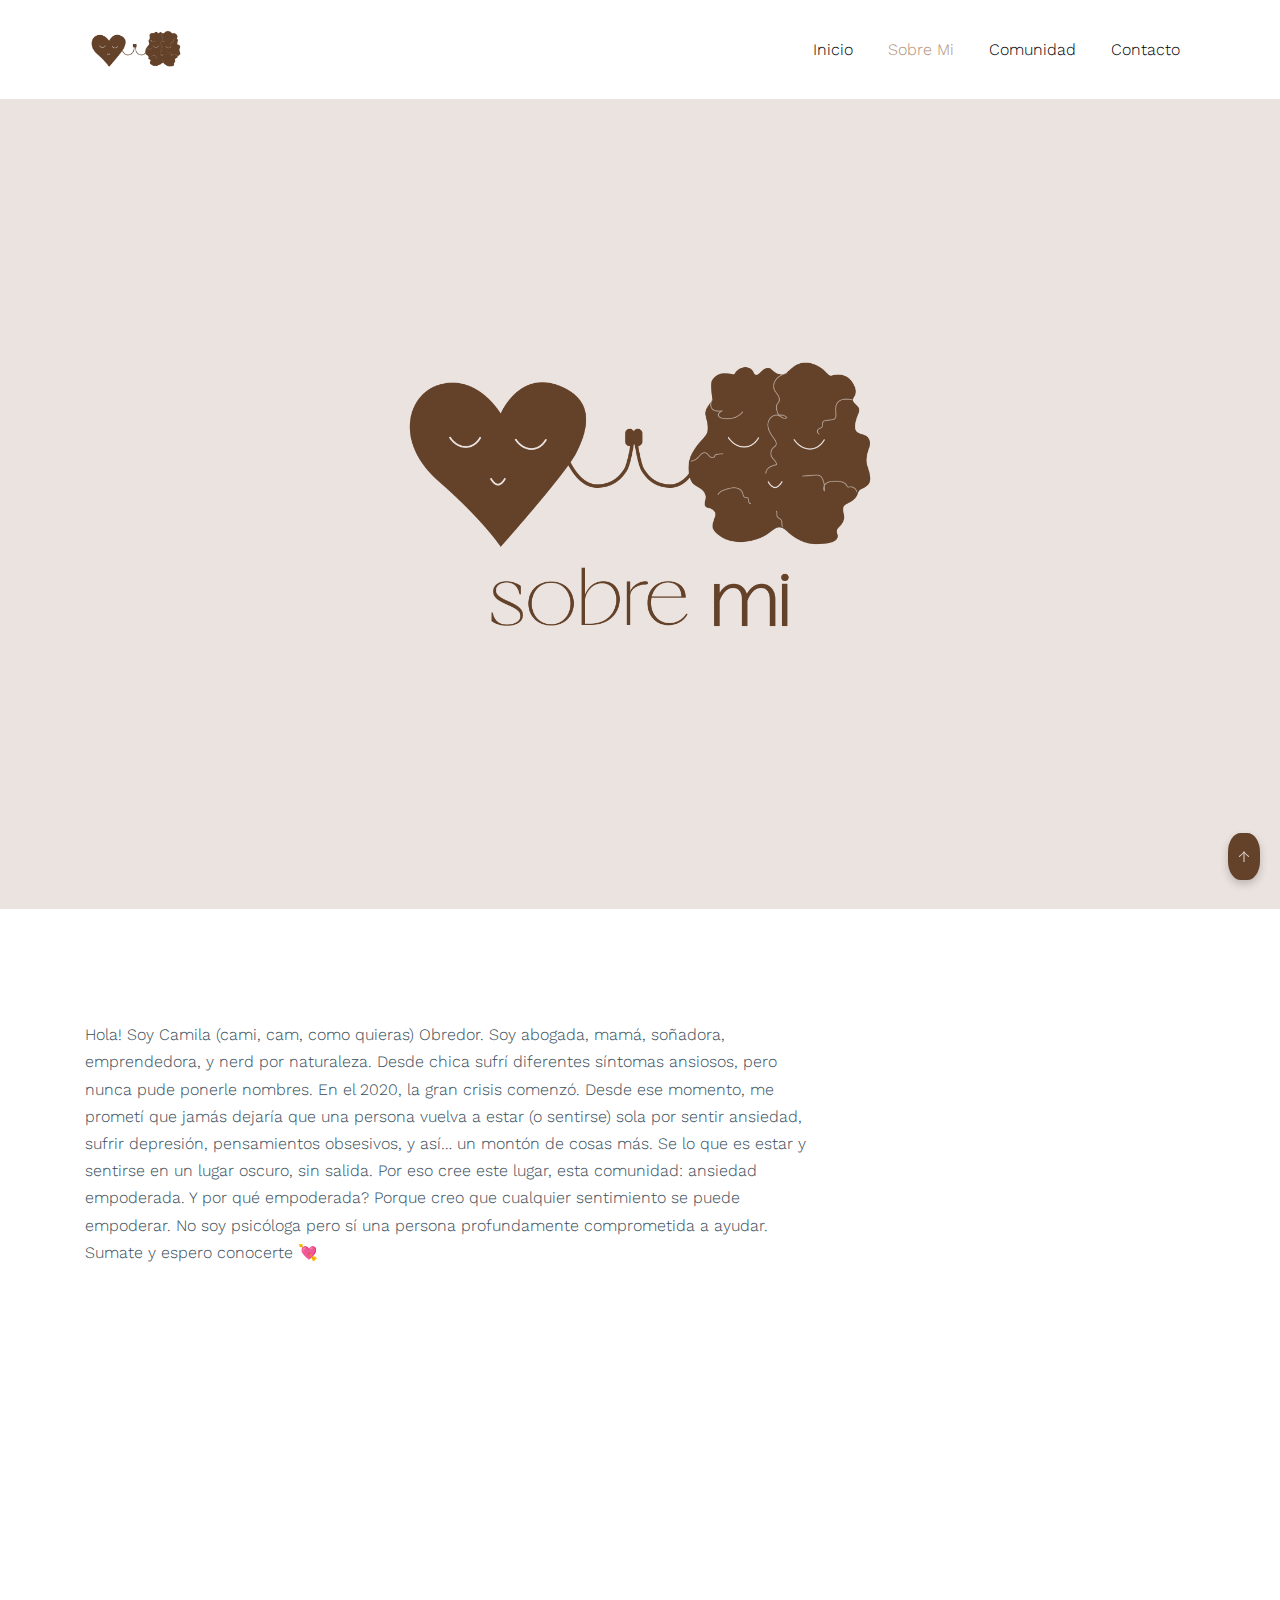
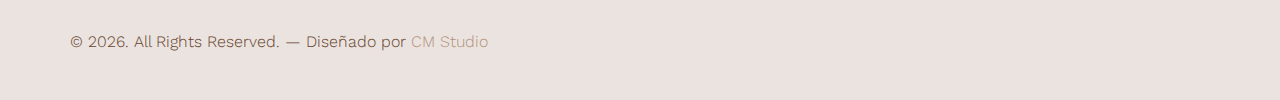
==== commit bf71ea6a: "final" ====
--- a/about.html
+++ b/about.html
@@ -18,7 +18,6 @@
   <link rel="stylesheet" href="fonts/flaticon/font/flaticon.css">
   <link rel="stylesheet" href="css/aos.css">
 
-  <link href="https://cdn.jsdelivr.net/npm/bootstrap@5.3.0-alpha1/dist/css/bootstrap.min.css" rel="stylesheet">
 
   <!-- MAIN CSS -->
   <link rel="stylesheet" href="css/style.css">
@@ -58,7 +57,7 @@
           <div class="col-9  text-right">
 
 
-            <span class="d-inline-block d-lg-none"><a href="#"
+            <span class="d-inline-block d-lg-none"><a 
                 class="text-white site-menu-toggle js-menu-toggle py-5 text-white"><span
                   class="icon-menu h3 text-black"></span></a></span>
 
@@ -111,10 +110,10 @@
                 <div class="carousel-item active" data-bs-interval="5000">
                   <img src="./images/fotocami2.jpeg" class="d-block w-100" alt="...">
                 </div>
-                <div class="carousel-item" data-bs-interval="5000">
+                <div class="carousel-item" data-bs-interval="4000">
                   <img src="./images/fotocami4.jpeg" class="d-block w-100" alt="...">
                 </div>
-                <div class="carousel-item" data-bs-interval="5000">
+                <div class="carousel-item" data-bs-interval="4000">
                   <img src="./images/fotocami5.jpeg" class="d-block w-100" alt="...">
                 </div>
               </div>
--- a/css/style.css
+++ b/css/style.css
@@ -286,6 +286,7 @@
   font-weight: 300;
   font-size: 1rem;
   font-family: "Work Sans", sans-serif;
+  
 }
 
 ::-moz-selection {
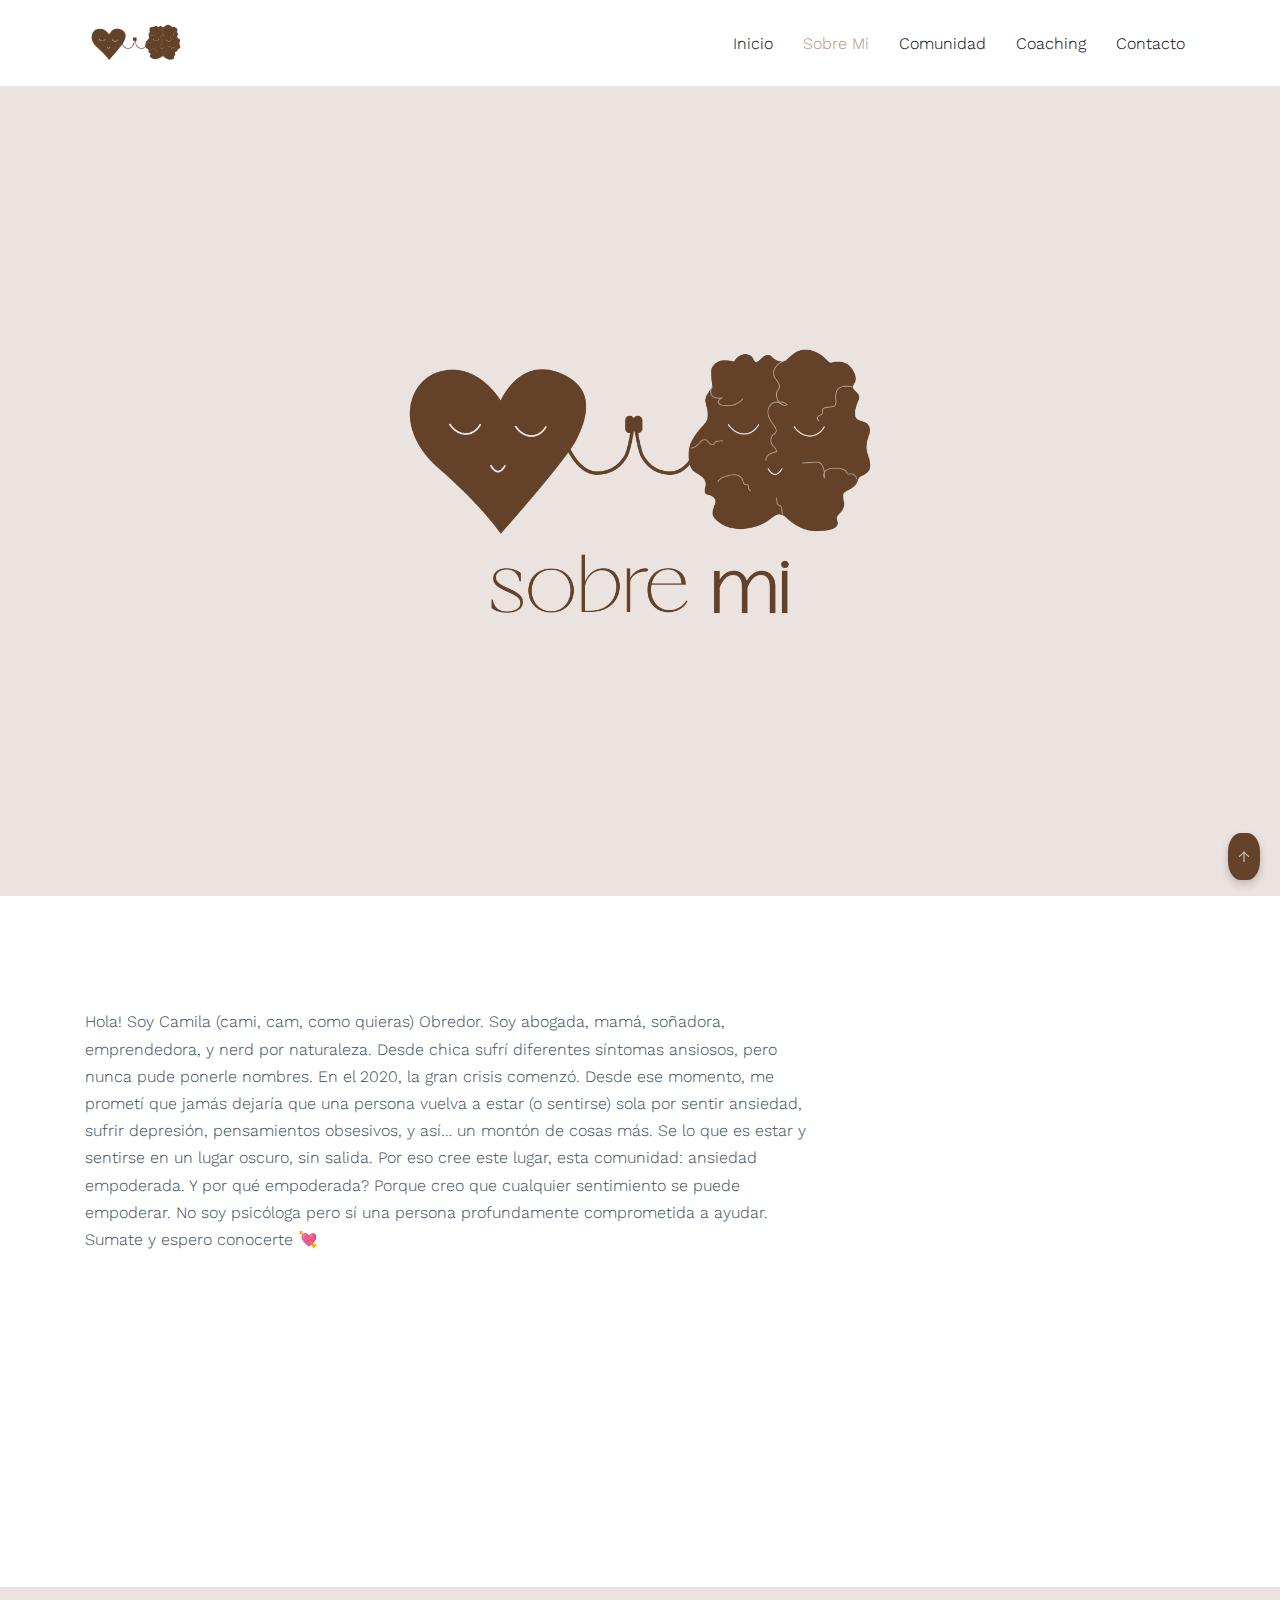
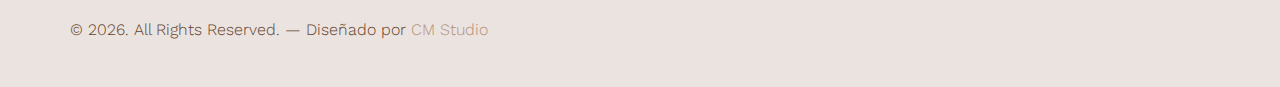
==== commit 78af8bdd: "coaching" ====
--- a/about.html
+++ b/about.html
@@ -68,6 +68,7 @@
                 <li><a href="index.html" class="nav-link">Inicio</a></li>
                 <li class="active"><a href="about.html" class="nav-link">Sobre Mi</a></li>
                 <li><a href="comunidad.html" class="nav-link">Comunidad</a></li>
+                <li><a href="servicios.html" class="nav-link">Coaching</a></li>
                 <li><a href="contact.html" class="nav-link">Contacto</a></li>
               </ul>
             </nav>
@@ -83,7 +84,7 @@
       <img class="hero-image1" src="./images/Logo final + variables_Mesa de trabajo 1 copia 18.png" alt="">
       
     </section>
-    <a  href="#navbar"  id="backToTopBtn" title="Volver arriba">↑</a>
+    <a  href="#home-section"  id="backToTopBtn" title="Volver arriba">↑</a>
 
     <div class="site-section">
       <div class="container">
--- a/css/style.css
+++ b/css/style.css
@@ -286,7 +286,7 @@
   font-weight: 300;
   font-size: 1rem;
   font-family: "Work Sans", sans-serif;
-  
+
 }
 
 ::-moz-selection {
@@ -688,8 +688,8 @@
 
 .site-navbar .site-navigation .site-menu>li>a {
   margin-left: 15px;
-  margin-right: 15px;
-  padding: 20px 0px;
+  margin-right: 10px;
+  padding: 0px 0px;
   color: #000 !important;
   display: inline-block;
   text-decoration: none !important;
@@ -2791,4 +2791,47 @@
     max-width: 330px;
   }
 
-}+  .text-ans {
+    -webkit-box-flex: 0;
+    -ms-flex: 0 0 50%;
+    flex: 0 0 50%;
+    max-width: 90%;
+    margin-left: 15px;
+  }
+
+  .text-coa {
+    margin-left: 15px;
+  }
+
+/* Asegurarse de que el carrusel esté centrado en pantallas pequeñas */
+@media (max-width: 768px) {
+  #carouselExample {
+    margin-left: auto;
+    margin-right: auto;
+    display: block;
+    max-width: 100%; /* Asegura que el carrusel se ajuste bien al ancho de la pantalla */
+  }
+
+  .carousel-inner {
+    text-align: center;
+  }
+
+  .carousel-item img {
+    margin: 0 auto; /* Centra las imágenes dentro del carrusel */
+    width: 100%; /* Asegura que las imágenes ocupen todo el ancho disponible */
+    height: auto; /* Mantiene la proporción de las imágenes */
+  }
+
+  .site-navbar {
+    margin-bottom: 0px;
+    z-index: 1999;
+    top: 0;
+    width: 100%;
+    padding: 1rem;
+    background: white;
+  }
+}
+
+}
+
+
